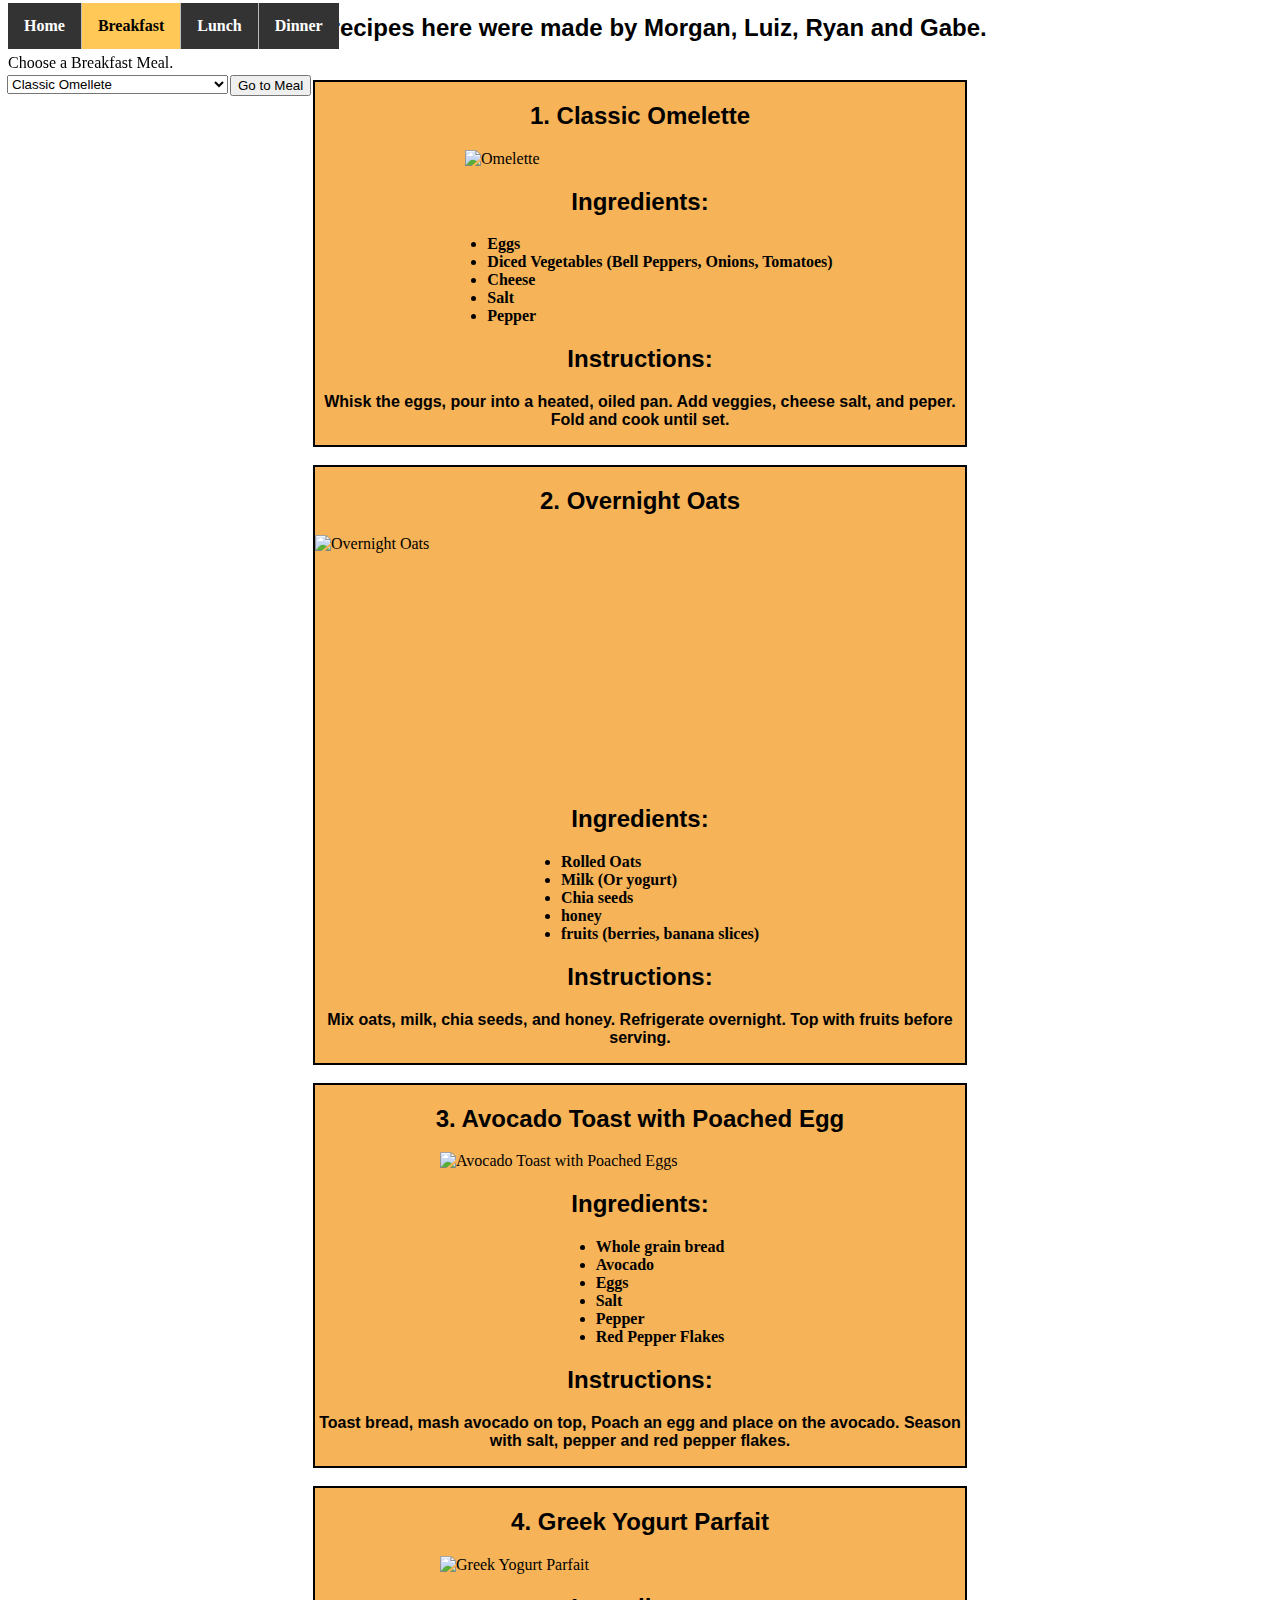
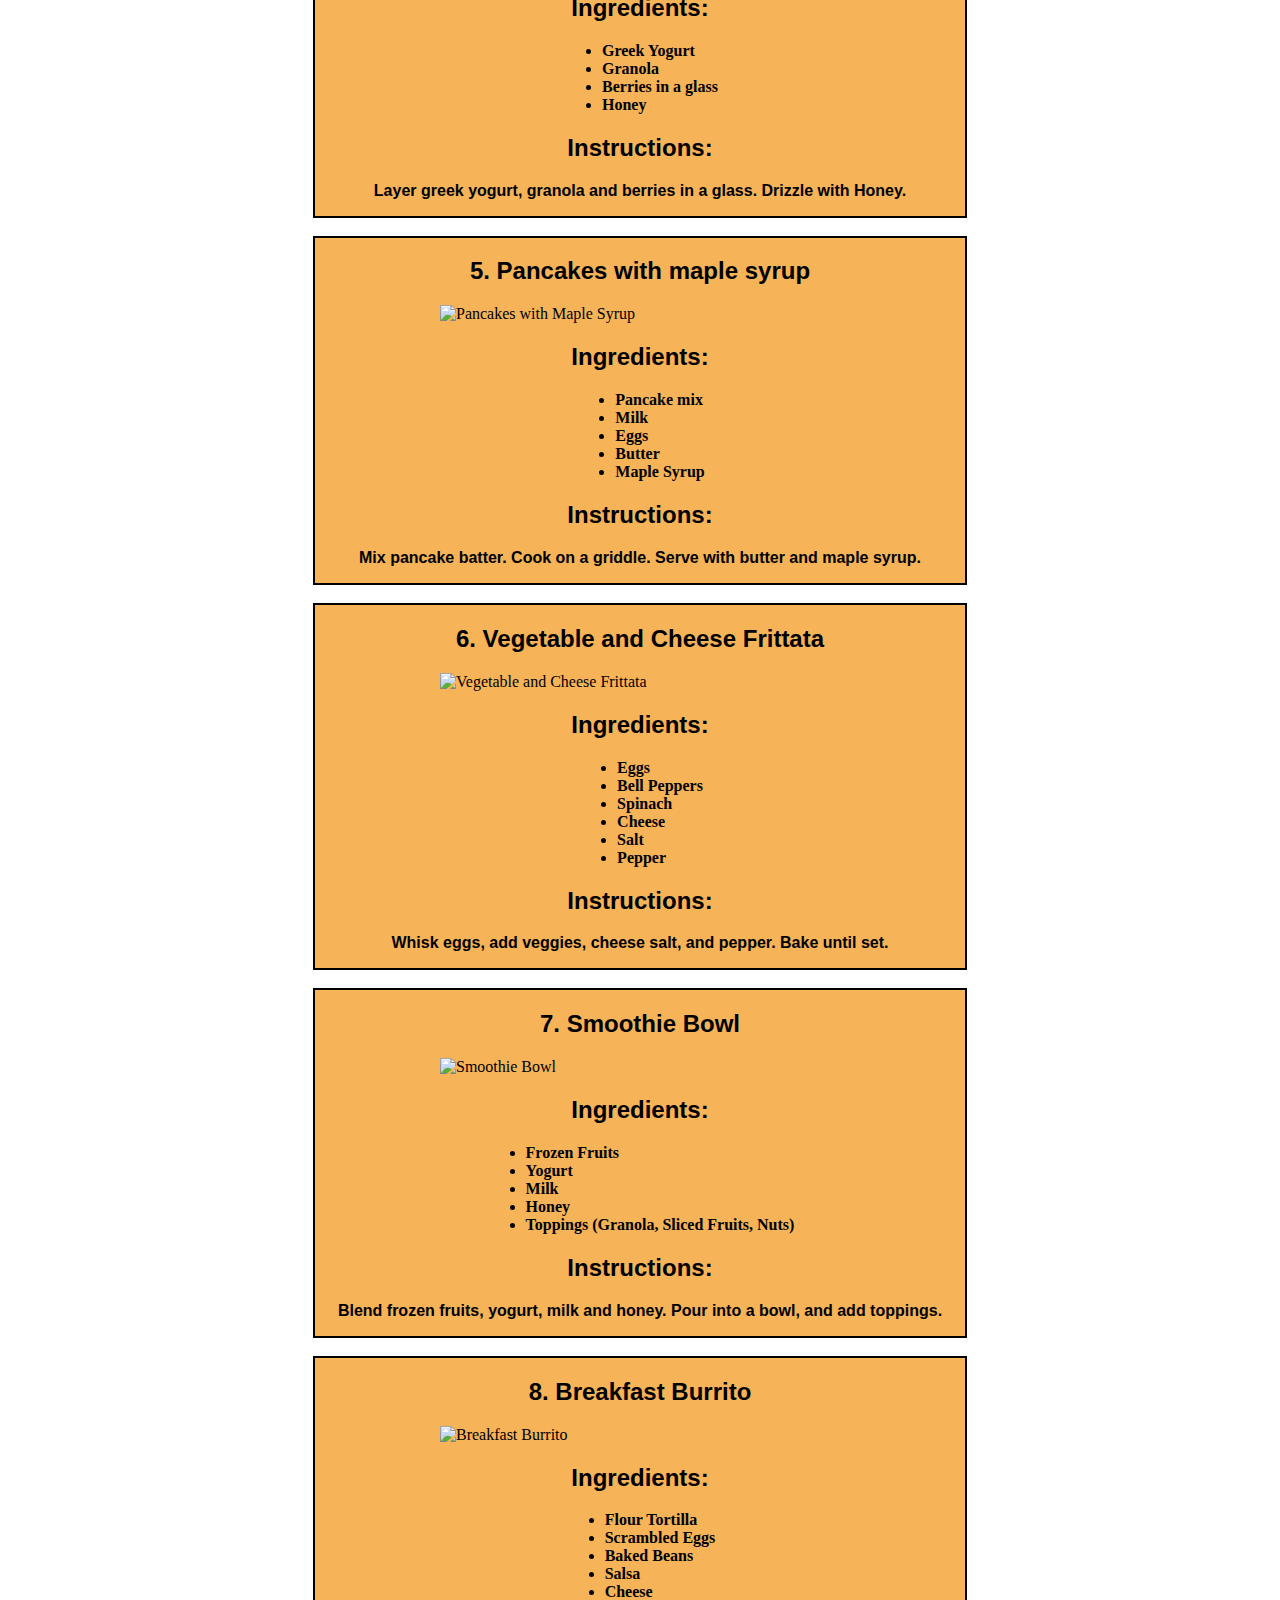
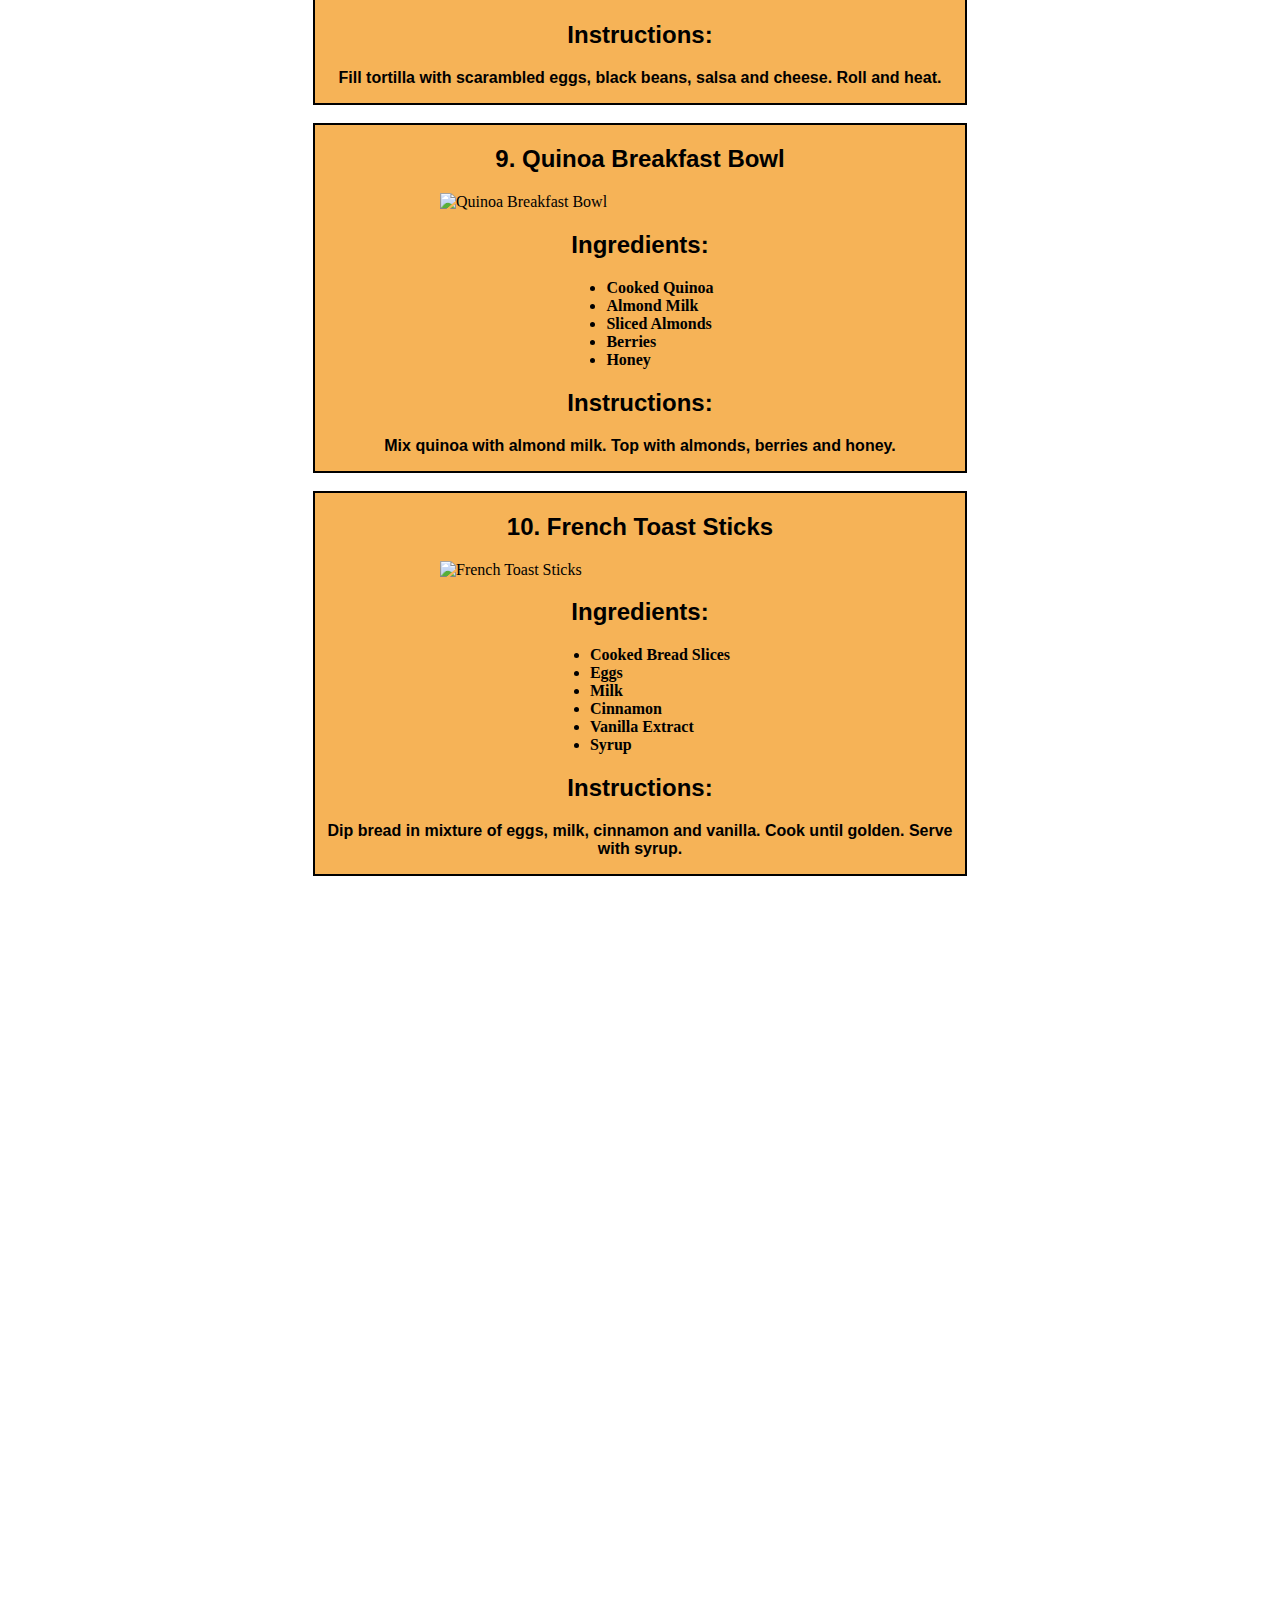
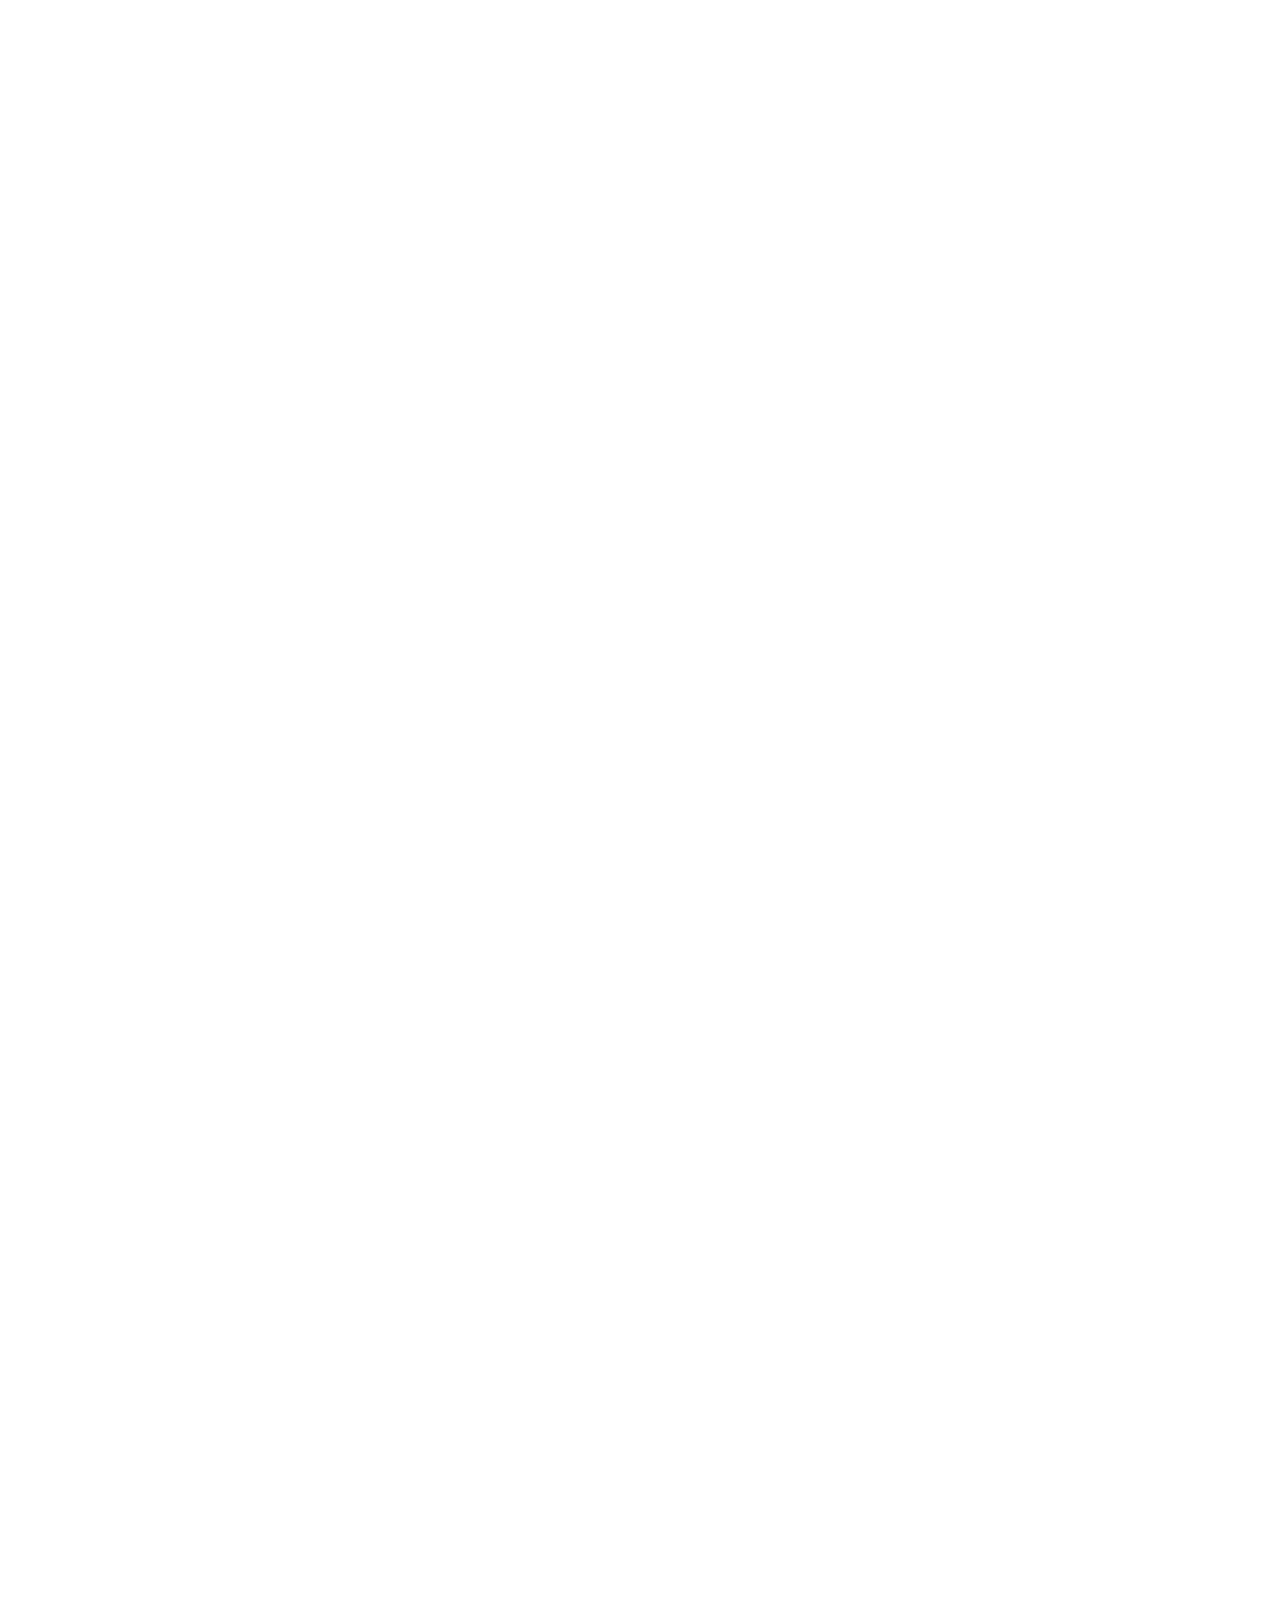
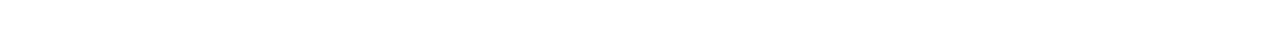
==== breakfast.html @ 7b2dca6c "now it works" ====
<!DOCTYPE HTML>
<html lang="en">
  <head>
    <link rel="icon" href="https://cdn.gencraft.com/prod/user/c871c634-47cc-4e9b-a76c-8ef4c77a6653/72bee1c6-8834-41c7-b894-6a29e623dc88/image/image0_0.jpg?Expires=1703082911&Signature=mgxxcHY~qfJZuuWV8OUhenjEKKqyZKMeItc0A5LJzJIWuqRGglHn5nprzJNOhURoAl4RjL-smuxyuZPULsdkxlANGiNbldVVz~R9uHLpwq9hZ9hLFhBHnCkjmy3rzbFk9JWGrYk8gO4BjAN4b1YD6rHeVkWOBw~RU5L-nUScjlVZ4M4sEFBQOkwkcFOPUV0aA41MwgiFk2OXElnHlCDwweZq6EWn42L-fhX~~QnWKOrTTbpsO8NQWholS2Uw9tizxGGI3CLTfP4i~7nRWJ~tGfcXVgoA9YMqxd8eUEmrc4pMXBzZ2~Gdj6hwg2nxspmCvZGShGEa~j~MF~aSDvoUpQ__&Key-Pair-Id=K3RDDB1TZ8BHT8">
    <title> Breakfast Recipes</title>
    <script src="recipe.js"> </script>
    <link href="recipe.css" rel="stylesheet">
  </head>

  <body onload="Time()">
    <div class="everythingBreakfast">
      <ul class="uList">
        <li class="option"><a href="recipe.html">Home</a></li>
        <li class="option"><a class="active" href="breakfast.html">Breakfast</a></li>
        <li class="option"><a href="lunch.html">Lunch</a></li>
        <li class="option"><a href="dinner.html">Dinner</a></li>
      </ul>
      <img class="newTite logoRelative" src="https://th.bing.com/th/id/OIG._FYkns_lUbLApz_NJAno?w=1024&h=1024&rs=1&pid=ImgDetMain" width="100" alt="Breakfast Sign">

      <h1> Breakfast Recipes</h1>
      <h2>All recipes here were made by Morgan, Luiz, Ryan and Gabe.</h2>
      
      <br>

      <div> 
        <div class="dropDownFollow">
          <label for="Recipes"> Choose a Breakfast Meal. </label>
          <select name="Breakfast Recipes" id="Recipes">
            <option value="Classic Omelette">Classic Omellete</option>
            <option value="Overnight Oats">Overnight Oats</option>
            <option value="Avocado Toast with Poached Egg">Avocado Toast with Poached Egg</option>
            <option value="Greek Yogurt Parfait">Greek Yogurt Parfait</option>
            <option value="Pancakes with Maple Syrup">Pancakes with Male Syrup</option>
            <option value="Vegetable and Cheese Frittata">Vegetable and Cheese Frittata</option>
            <option value="Smoothie Bowl">Smoothie Bowl</option>
            <option value="Breakfast Burrito">Breakfast Burrito</option>
            <option value="Quinoa Breakfast Bowl">Quinoa Breakfast Bowl</option>
            <option value="French Toast Sticks">French Toast Sticks</option>
          </select>
          <button id="mealChoice" onclick="goToMeal()"> Go to Meal </button>
        </div>

        <div  class="breakBox">
          <a id="foodOne" onclick="goToMeal()"> </a>
          <h2> 1. Classic Omelette </h2>
          <img src="https://www.deliciousmeetshealthy.com/wp-content/uploads/2021/01/Denver-Omelet-9.jpg" width="350" alt="Omelette">
          <h2> Ingredients: </h2>
          <ul>
            <li> Eggs </li>
            <li> Diced Vegetables (Bell Peppers, Onions, Tomatoes) </li>
            <li> Cheese </li>
            <li> Salt </li>
            <li> Pepper </li>
          </ul>

          <h2> Instructions: </h2>
          <p> Whisk the eggs, pour into a heated, oiled pan. Add veggies, cheese salt, and peper. Fold and cook until set. </p>
        </div>

        <br>

        <div  class="breakBox">
          <a id="foodTwo" onclick="goToMeal()"> </a>
          <h2> 2. Overnight Oats </h2>
          <img src = "https://i.ytimg.com/vi/R64BRy5fr1A/maxresdefault.jpg" height="250" alt="Overnight Oats">

          <h2> Ingredients: </h2>
          <ul>
            <li> Rolled Oats </li>
            <li> Milk (Or yogurt) </li>
            <li> Chia seeds </li>
            <li> honey </li>
            <li> fruits (berries, banana slices) </li>
          </ul>

          <h2> Instructions: </h2>
          <p> Mix oats, milk, chia seeds, and honey. Refrigerate overnight. Top with fruits before serving. </p>
        </div>

      <br>

        <div  class="breakBox">
          <a id="foodThree" onclick="goToMeal()"> </a>
          <h2> 3. Avocado Toast with Poached Egg </h2>
          <img src="https://realfood.tesco.com/media/images/Smashed-avocado-v2-LGH-568ba110-4d9e-4023-a2bd-5ffd7528e72a-0-1400x919.jpg" width="400" alt="Avocado Toast with Poached Eggs">

          <h2> Ingredients: </h2>
          <ul>
            <li> Whole grain bread </li>
            <li> Avocado </li>
            <li> Eggs </li>
            <li> Salt </li>
            <li> Pepper </li>
            <li> Red Pepper Flakes </li>
          </ul>

          <h2> Instructions: </h2>
          <p> Toast bread, mash avocado on top, Poach an egg and place on the avocado. Season with salt, pepper and red pepper flakes.</p>
        </div>

      <br>

        <div  class="breakBox">
          <a id="foodFour" onclick="goToMeal()"> </a>
          <h2> 4. Greek Yogurt Parfait </h2>
          <img src="https://getinspiredeveryday.com/wp-content/uploads/2022/04/Fruit-and-Yogurt-Parfaits-Get-Inspired-Everyday-12.jpg" width="400"  alt="Greek Yogurt Parfait">

          <h2> Ingredients: </h2>
          <ul>
            <li> Greek Yogurt </li>
            <li> Granola </li>
            <li> Berries in a glass </li>
            <li> Honey </li>
          </ul>

          <h2> Instructions: </h2>
          <p> Layer greek yogurt, granola and berries in a glass. Drizzle with Honey. </p>
        </div>

      <br>

        <div  class="breakBox">
          <a id="foodFive" onclick="goToMeal()"> </a>
          <h2> 5. Pancakes with maple syrup </h2>
          <img src="https://hips.hearstapps.com/delish/assets/16/17/1461616265-pancakes.jpg" width="400"  alt="Pancakes with Maple Syrup">

          <h2> Ingredients: </h2>
          <ul>
            <li> Pancake mix </li>
            <li> Milk </li>
            <li> Eggs </li>
            <li> Butter </li>
            <li> Maple Syrup </li>
          </ul>

        <h2> Instructions: </h2>
        <p> Mix pancake batter. Cook on a griddle. Serve with butter and maple syrup. </p>
      </div>

      <br>

        <div  class="breakBox">
          <a id="foodSix" onclick="goToMeal()"> </a>
          <h2> 6. Vegetable and Cheese Frittata  </h2> 
          <img src="https://img.taste.com.au/2Ej8NXuI/taste/2019/10/healthy-spring-vegetable-and-goats-cheese-frittata-154470-2.jpg" width="400"  alt="Vegetable and Cheese Frittata">

          <h2> Ingredients: </h2>
            <ul>
              <li> Eggs </li>
              <li> Bell Peppers </li>
              <li> Spinach </li>
              <li> Cheese </li>
              <li> Salt </li>
              <li> Pepper </li>
            </ul>

            <h2> Instructions: </h2>
            <p> Whisk eggs, add veggies, cheese salt, and pepper. Bake until set. </p>
          </div>

          <br>

        <div  class="breakBox">
          <a id="foodSeven" onclick="goToMeal()"> </a>
          <h2> 7. Smoothie Bowl  </h2> 
          <img src="https://3f4c2184e060ce99111b-f8c0985c8cb63a71df5cb7fd729edcab.ssl.cf2.rackcdn.com/media/18826/tropicalsmoothiebowl.jpg" width="400"  alt="Smoothie Bowl">

          <h2> Ingredients: </h2>
          <ul>
            <li> Frozen Fruits </li>
            <li> Yogurt </li>
            <li> Milk </li>
            <li> Honey </li>
            <li> Toppings (Granola, Sliced Fruits, Nuts)</li>
          </ul>

          <h2> Instructions: </h2>
          <p> Blend frozen fruits, yogurt, milk and honey. Pour into a bowl, and add toppings. </p>
        </div>

        <br>

        <div  class="breakBox">
          <a id="foodEight" onclick="goToMeal()"> </a>
          <h2> 8. Breakfast Burrito  </h2> 
          <img src="https://www.foodnetwork.com/content/dam/images/food/fullset/2011/4/22/0/CCHAP-110F_Breakfast-Burrito_s4x3.jpg" width="400"  alt="Breakfast Burrito">

          <h2> Ingredients: </h2>
          <ul>
            <li> Flour Tortilla </li>
            <li> Scrambled Eggs </li>
            <li> Baked Beans </li>
            <li> Salsa </li>
            <li> Cheese </li>
          </ul>

          <h2> Instructions: </h2>
          <p> Fill tortilla with scarambled eggs, black beans, salsa and cheese. Roll and heat. </p>
        </div>

        <br>

        <div  class="breakBox">
          <a id="foodNine" onclick="goToMeal()"> </a>
          <h2> 9. Quinoa Breakfast Bowl  </h2> 
          <img src="https://images.getrecipekit.com/20220610051919-IMG_1613-copy.jpg?width=650&quality=90&" width="400"  alt="Quinoa Breakfast Bowl">

          <h2> Ingredients: </h2>
            <ul>
              <li> Cooked Quinoa </li>
              <li> Almond Milk </li>
              <li> Sliced Almonds </li>
              <li> Berries </li>
              <li> Honey </li>
            </ul>

            <h2> Instructions: </h2>
            <p> Mix quinoa with almond milk. Top with almonds, berries and honey. </p>
          </div>

        <br>

      <div  class="breakBox">
        <a id="foodTen" onclick="goToMeal()"> </a>
        <h2> 10. French Toast Sticks  </h2> 
        <img src="https://preppykitchen.com/wp-content/uploads/2021/05/French-Toast-Sticks-Recipe-500x375.jpg" width="400"  alt="French Toast Sticks"> 

        <h2> Ingredients: </h2>
          <ul>
            <li> Cooked Bread Slices </li>
            <li> Eggs </li>
            <li> Milk </li>
            <li> Cinnamon </li>
            <li> Vanilla Extract </li>
            <li> Syrup  </li>
          </ul>

          <h2> Instructions: </h2>
          <p> Dip bread in mixture of eggs, milk, cinnamon and vanilla. Cook until golden. Serve with syrup. </p>
        </div>

      </div>
       
      <br>
      <button id="myBtn" onclick="topFunction()"> 👆 </button>
    </div>
  </body>
</html>
---- recipe.css ----
h1, h2, h3, p{
  text-align: center;
  font-family: Arial, Helvetica, sans-serif;
}

img {
margin:auto;
display: block;
}
.dropDownFollow
{
  position: fixed;
  top: 54px;
  left: 8px;
}

.newTite{
  position: fixed;
  margin-left: 1600px;
  z-index: 100000;
}
.logoRelative
{
  position: relative;
  top: 110px;
}
.bronco
{
  position: relative;
  top: 200px;
}
.everything 
{
  height: 990px;
  position: relative;
  top: -150px;
}
.everythingLunch
{
  height: 6630px;
  position: relative;
  top: -110px;
}
.everythingBreakfast
{
  height: 6430px;
  position: relative;
  top: -110px;
}
.everythingDinner
{
  height: 6060px;
  position: relative;
  top: -110px;
}
.uList {
  list-style-type: none;
  margin: 0;
  padding: 0;
  overflow: hidden;
  background-color: #333;
  position: fixed;
  top: 3px;
  z-index: 100000;
}

.option {
  float: left;
  border-right:1px solid #bbb;
}

li:last-child {
  border-right: none;
}

ul, ol {
  display: table;
  margin: 0 auto;
}

li {
  font-weight: bold;
}

li a {
  display: block;
  color: white;
  text-align: center;
  padding: 14px 16px;
  text-decoration: none;
}

li a:hover:not(.active) {
  background-color: #111113;
}

.active {
  background-color: #FFC857;
  color: black;
}

.breakBox {
  width:650px;
  display: block;
  margin: auto;
  background-color: #F6B357;
  border: 2px solid black;
}
.breakBox2 {
  width:550px;
  display: block;
  margin: auto;
  background-color: #F6B357;
  border: 2px solid black;
}
.breakfast 
{
  position: relative;
  left: -560px;
}
.lunchpos 
{
  position: relative;
  top: -752px;
}
.dinner 
{
  position: relative;
  top: -1503px;
  left: 560px;
}
.divheight
{
  height: 748px;
}
@media screen and (max-width: 800px) 
{
  .topnav a, li, ul{
    float: none;
    width: 100%;
    
  }
  .everything 
  {
    margin-top: 345px;
  }
  img, .h111 {
    display: none;
  }
  a
  {
    margin-left: -23px;
  }
  .breakfast, .lunchpos, .dinner 
  {
    position: relative;
    left: 0px;
    right: 0px;
    top: 0px;
    bottom: 0px;
  }
  .everythingBreakfast, .everythingLunch, .everythingDinner
  {
    margin-top: 300px;
  }
  .dropDownFollow, #Recipes, #mealChoice
  {
    margin-top: 140px;
  }
}

p {
  font-weight: bold;
}

#myBtn {
  display: none; /* Hidden by default */
  position: fixed; /* Fixed/sticky position */
  bottom: 20px; /* Place the button at the bottom of the page */
  right: 30px; /* Place the button 30px from the right */
  z-index: 99; /* Make sure it does not overlap */
  border: 2px  solid black; /* Remove borders */
  outline: none; /* Remove outline */
  background-color: red; /* Set a background color */
  color: white; /* Text color */
  cursor: pointer; /* Add a mouse pointer on hover */
  padding: 15px; /* Some padding */
  border-radius: 10px; /* Rounded corners */
  font-size: 18px; /* Increase font size */
  transition: ease-out 200ms;
}

#myBtn:hover {
  background-color: #C80001; /* Add a dark red background on hover */
  transform: translateY(-20%);
}
#mealChoice
{
  position: fixed;
  top: 75px;
  left: 230px;
}
#Recipes
{
  position: fixed;
  top: 75px;
  left: 7px;
}
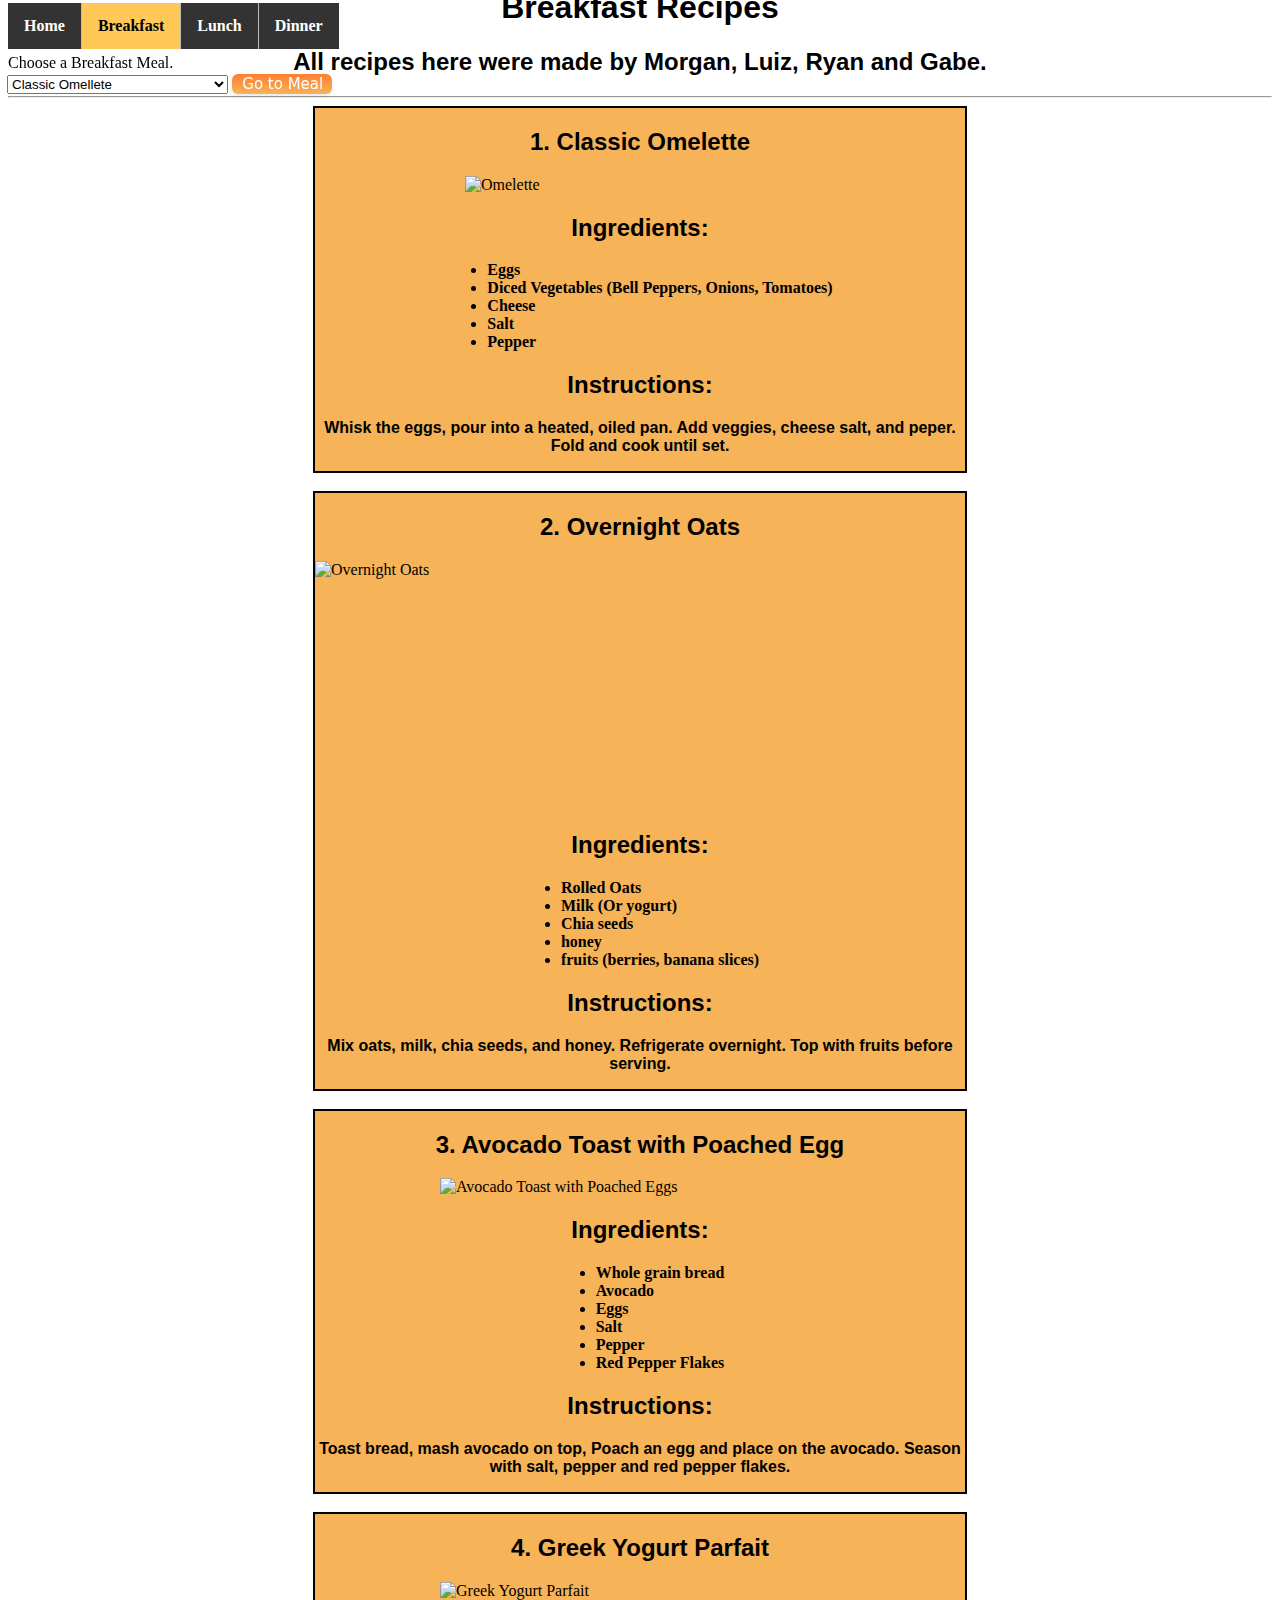
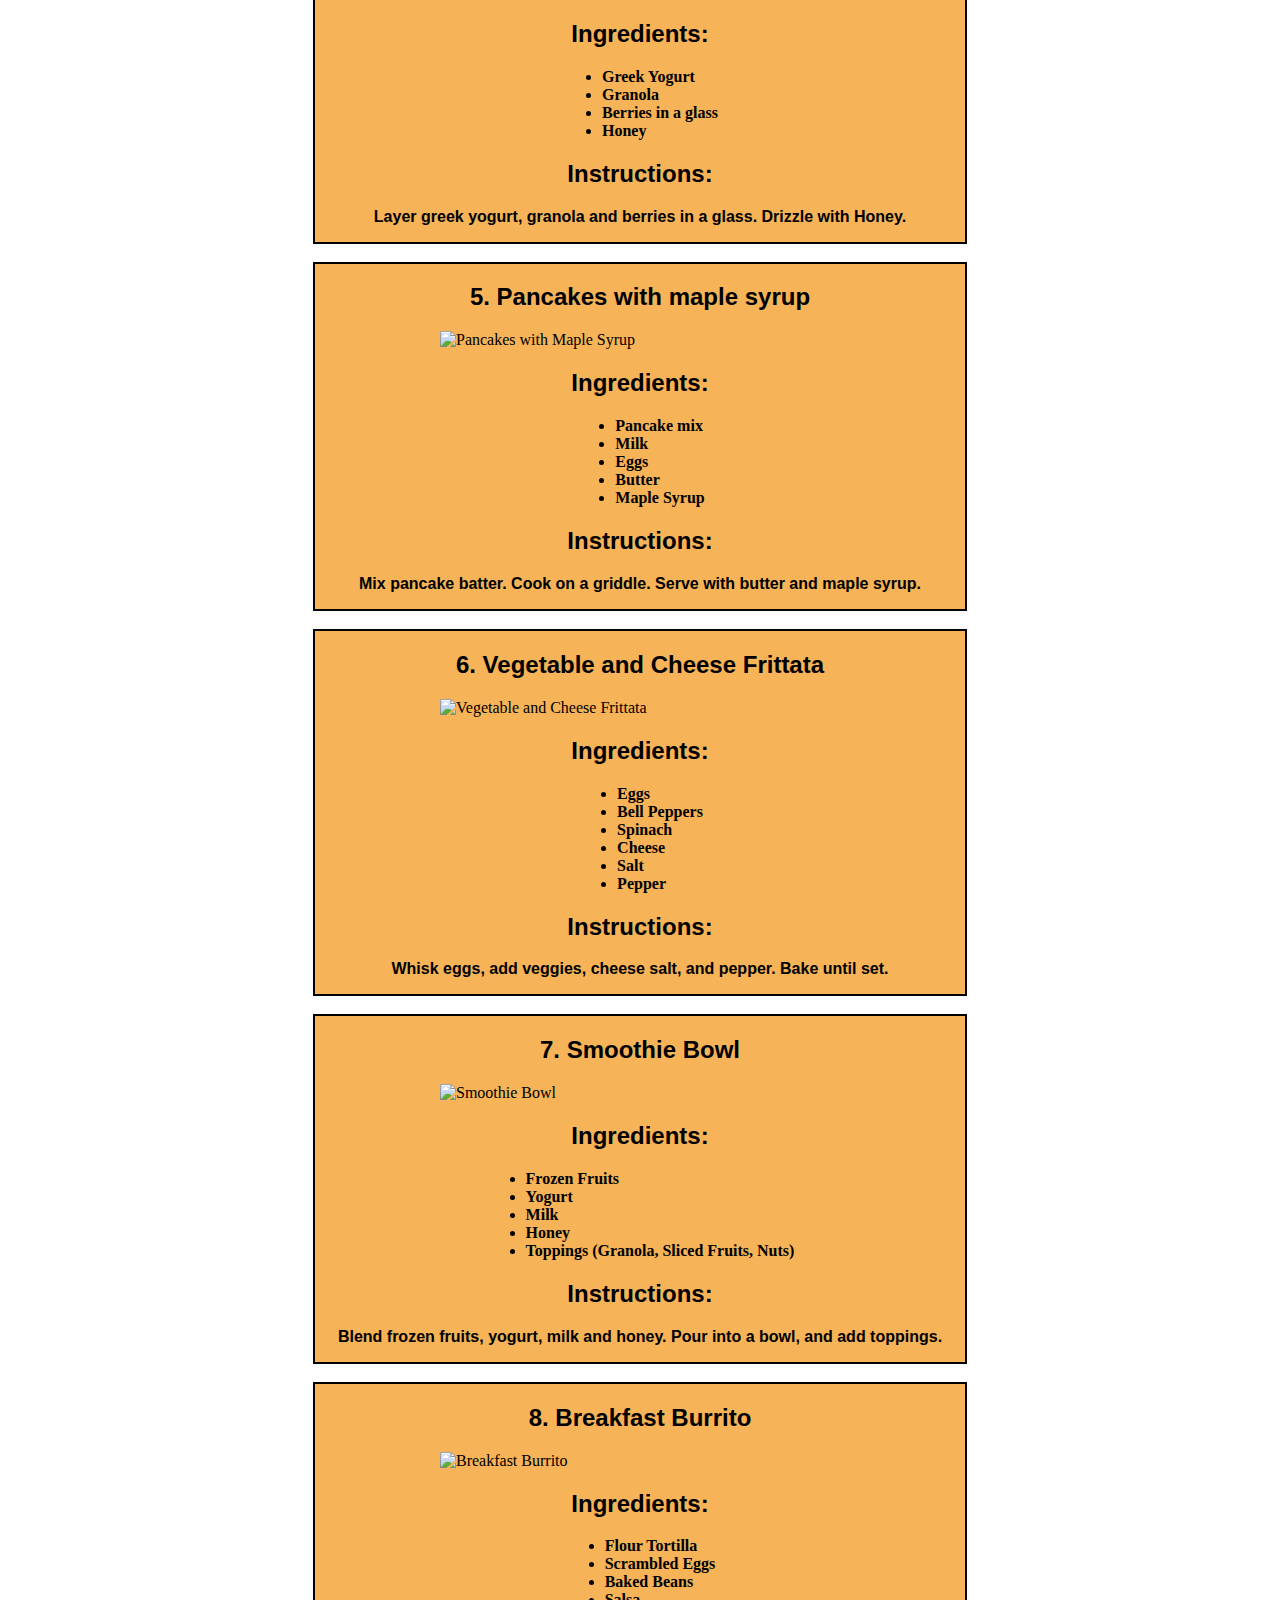
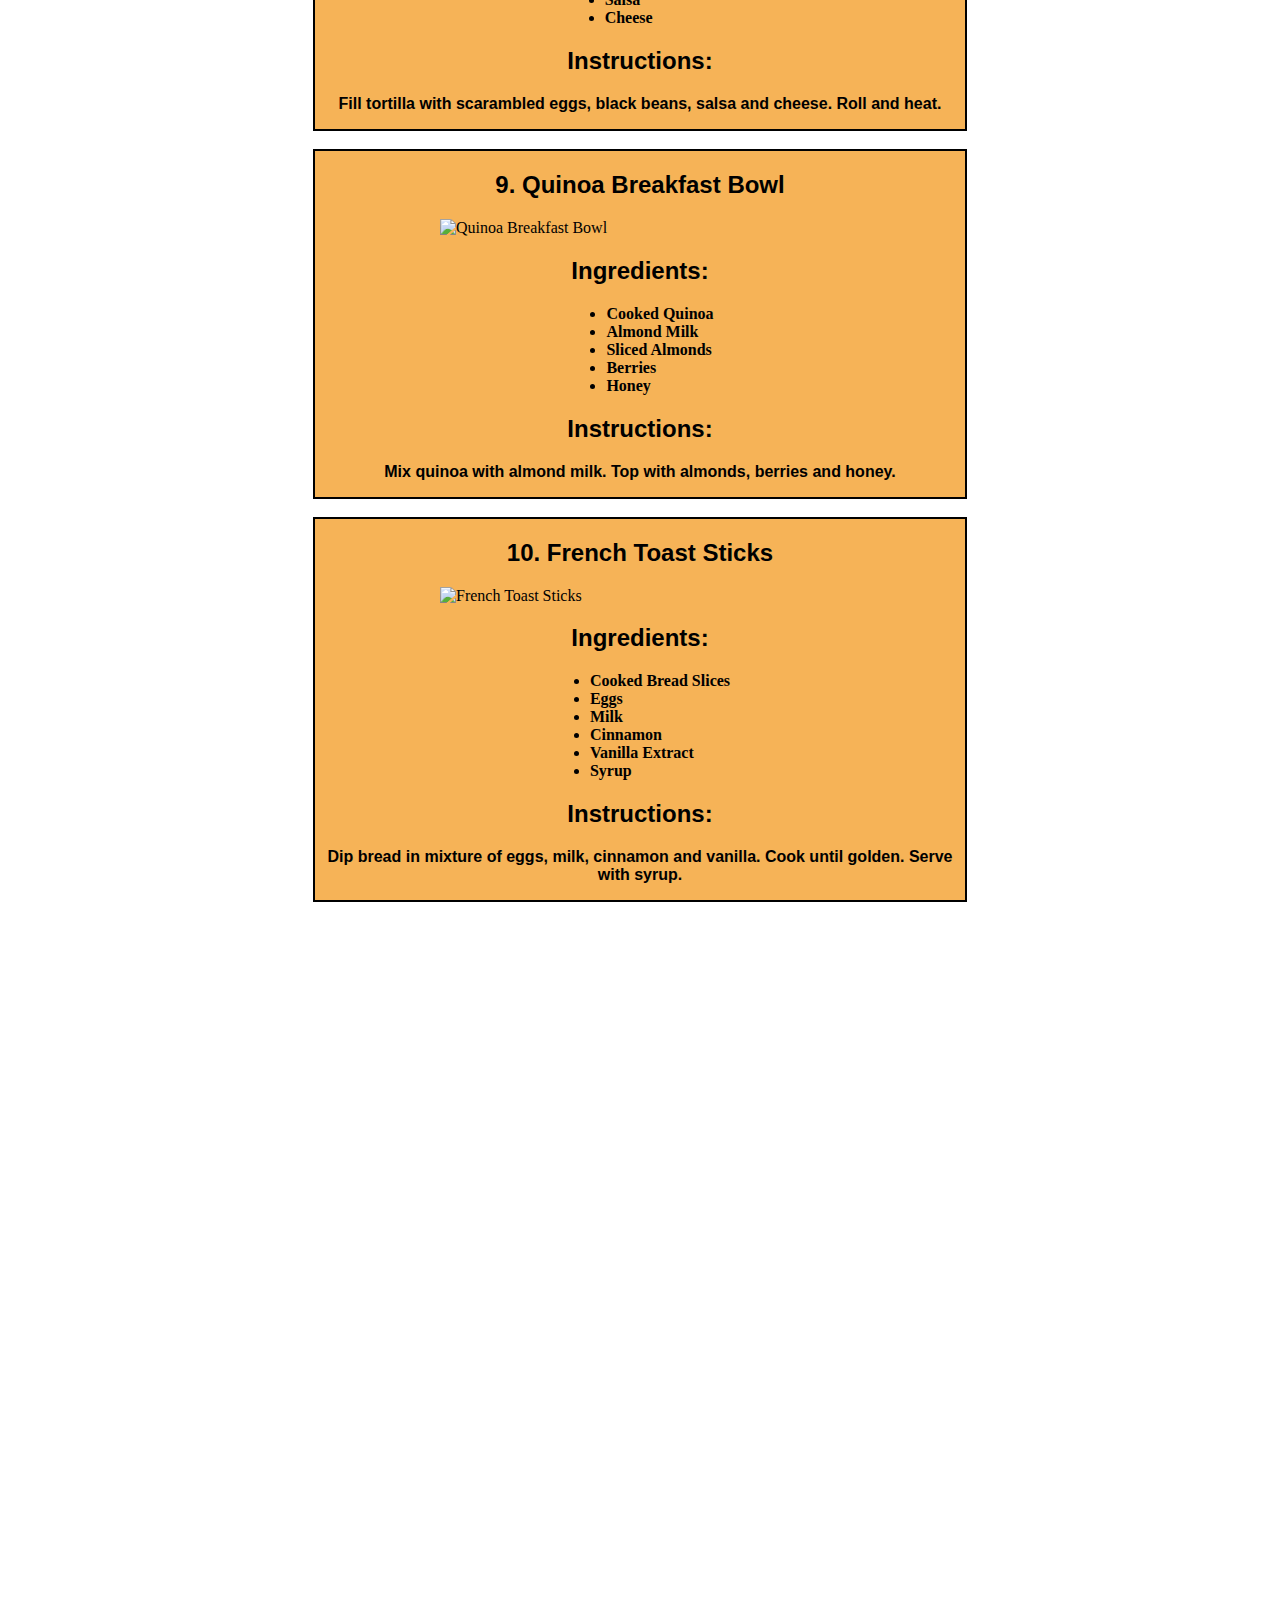
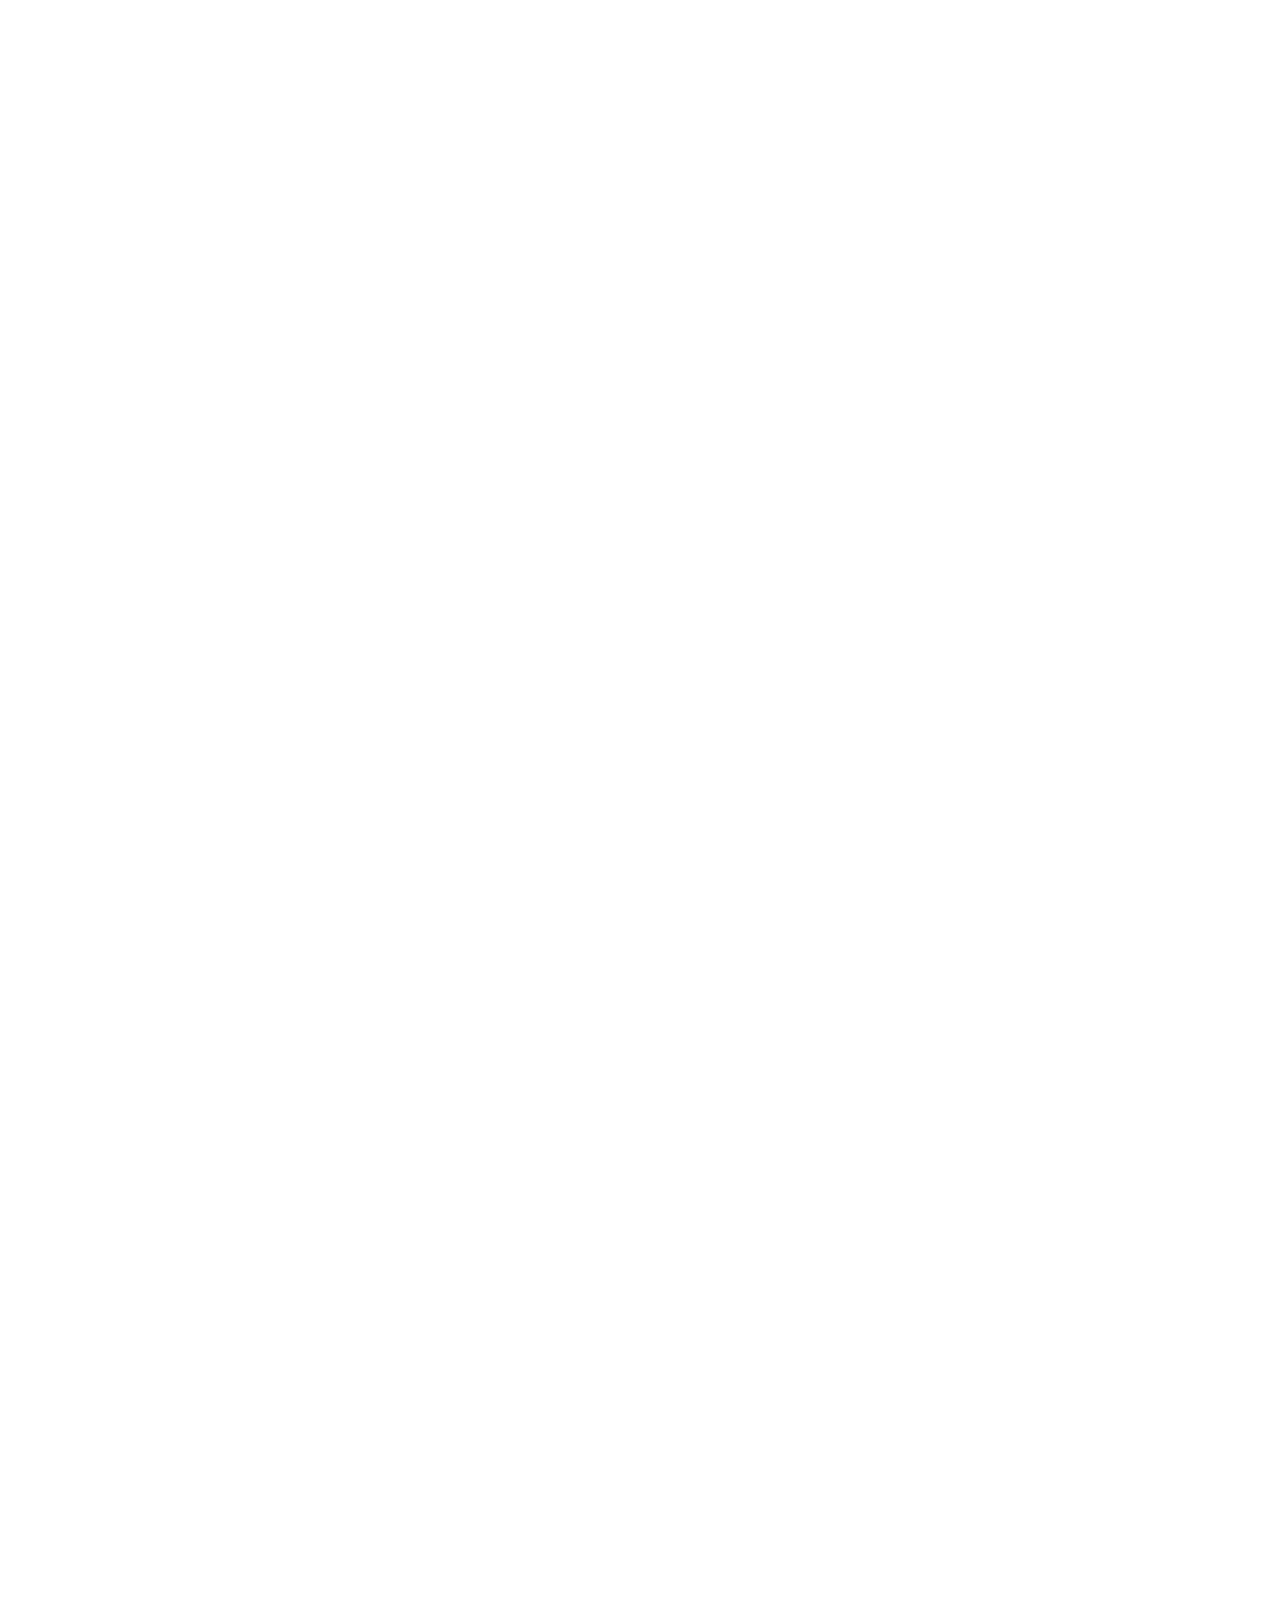
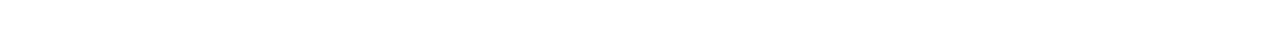
==== commit e9852579: "fixed everything" ====
--- a/breakfast.html
+++ b/breakfast.html
@@ -1,13 +1,12 @@
 <!DOCTYPE HTML>
 <html lang="en">
   <head>
-    <link rel="icon" href="https://cdn.gencraft.com/prod/user/c871c634-47cc-4e9b-a76c-8ef4c77a6653/72bee1c6-8834-41c7-b894-6a29e623dc88/image/image0_0.jpg?Expires=1703082911&Signature=mgxxcHY~qfJZuuWV8OUhenjEKKqyZKMeItc0A5LJzJIWuqRGglHn5nprzJNOhURoAl4RjL-smuxyuZPULsdkxlANGiNbldVVz~R9uHLpwq9hZ9hLFhBHnCkjmy3rzbFk9JWGrYk8gO4BjAN4b1YD6rHeVkWOBw~RU5L-nUScjlVZ4M4sEFBQOkwkcFOPUV0aA41MwgiFk2OXElnHlCDwweZq6EWn42L-fhX~~QnWKOrTTbpsO8NQWholS2Uw9tizxGGI3CLTfP4i~7nRWJ~tGfcXVgoA9YMqxd8eUEmrc4pMXBzZ2~Gdj6hwg2nxspmCvZGShGEa~j~MF~aSDvoUpQ__&Key-Pair-Id=K3RDDB1TZ8BHT8">
     <title> Breakfast Recipes</title>
     <script src="recipe.js"> </script>
     <link href="recipe.css" rel="stylesheet">
   </head>
 
-  <body onload="Time()">
+  <body>
     <div class="everythingBreakfast">
       <ul class="uList">
         <li class="option"><a href="recipe.html">Home</a></li>
@@ -17,10 +16,12 @@
       </ul>
       <img class="newTite logoRelative" src="https://th.bing.com/th/id/OIG._FYkns_lUbLApz_NJAno?w=1024&h=1024&rs=1&pid=ImgDetMain" width="100" alt="Breakfast Sign">
 
+      <p id="date"></p>  
+
       <h1> Breakfast Recipes</h1>
       <h2>All recipes here were made by Morgan, Luiz, Ryan and Gabe.</h2>
       
-      <br>
+      <hr>
 
       <div> 
         <div class="dropDownFollow">
--- a/recipe.css
+++ b/recipe.css
@@ -81,7 +81,13 @@
 li {
   font-weight: bold;
 }
-
+#mealChoice {
+ 
+}
+
+.button-42:hover {
+  box-shadow: rgba(253, 76, 0, 0.5) 0 3px 8px;
+}
 li a {
   display: block;
   color: white;
@@ -194,15 +200,105 @@
   background-color: #C80001; /* Add a dark red background on hover */
   transform: translateY(-20%);
 }
+#mealChoice2
+{
+  top: 20px;
+  left: 96px;
+  background-color: initial;
+  background-image: linear-gradient(-180deg, #FF7E31, #F6B357);
+  border-radius: 6px;
+  box-shadow: rgba(0, 0, 0, 0.1) 0 2px 4px;
+  color: #FFFFFF;
+  cursor: pointer;
+  display: inline-block;
+  font-size: 15px;
+  font-family: Inter,-apple-system,system-ui,Roboto,"Helvetica Neue",Arial,sans-serif;
+  height: 20px;
+  line-height: 20px;
+  outline: 0;
+  overflow: hidden;
+  padding: 0 10px;
+  pointer-events: auto;
+  position: relative;
+  text-align: center;
+  touch-action: manipulation;
+  user-select: none;
+  -webkit-user-select: none;
+  vertical-align: top;
+  white-space: nowrap;
+  width: 100px;
+  z-index: 9;
+  border: 0;
+  transition: box-shadow .2s;
+}
+#mealChoice3
+{
+  top: 20px;
+  left: 100px;
+  background-color: initial;
+  background-image: linear-gradient(-180deg, #FF7E31, #F6B357);
+  border-radius: 6px;
+  box-shadow: rgba(0, 0, 0, 0.1) 0 2px 4px;
+  color: #FFFFFF;
+  cursor: pointer;
+  display: inline-block;
+  font-size: 15px;
+  font-family: Inter,-apple-system,system-ui,Roboto,"Helvetica Neue",Arial,sans-serif;
+  height: 20px;
+  line-height: 20px;
+  outline: 0;
+  overflow: hidden;
+  padding: 0 10px;
+  pointer-events: auto;
+  position: relative;
+  text-align: center;
+  touch-action: manipulation;
+  user-select: none;
+  -webkit-user-select: none;
+  vertical-align: top;
+  white-space: nowrap;
+  width: 100px;
+  z-index: 9;
+  border: 0;
+  transition: box-shadow .2s;
+}
 #mealChoice
 {
   position: fixed;
-  top: 75px;
-  left: 230px;
+  top: 20px;
+  left: 55px;
+  background-color: initial;
+  background-image: linear-gradient(-180deg, #FF7E31, #F6B357);
+  border-radius: 6px;
+  box-shadow: rgba(0, 0, 0, 0.1) 0 2px 4px;
+  color: #FFFFFF;
+  cursor: pointer;
+  display: inline-block;
+  font-size: 15px;
+  font-family: Inter,-apple-system,system-ui,Roboto,"Helvetica Neue",Arial,sans-serif;
+  height: 20px;
+  line-height: 20px;
+  outline: 0;
+  overflow: hidden;
+  padding: 0 10px;
+  pointer-events: auto;
+  position: relative;
+  text-align: center;
+  touch-action: manipulation;
+  user-select: none;
+  -webkit-user-select: none;
+  vertical-align: top;
+  white-space: nowrap;
+  width: 100px;
+  z-index: 9;
+  border: 0;
+  transition: box-shadow .2s;
 }
 #Recipes
 {
   position: fixed;
   top: 75px;
   left: 7px;
-}+}
+
+/* CSS */
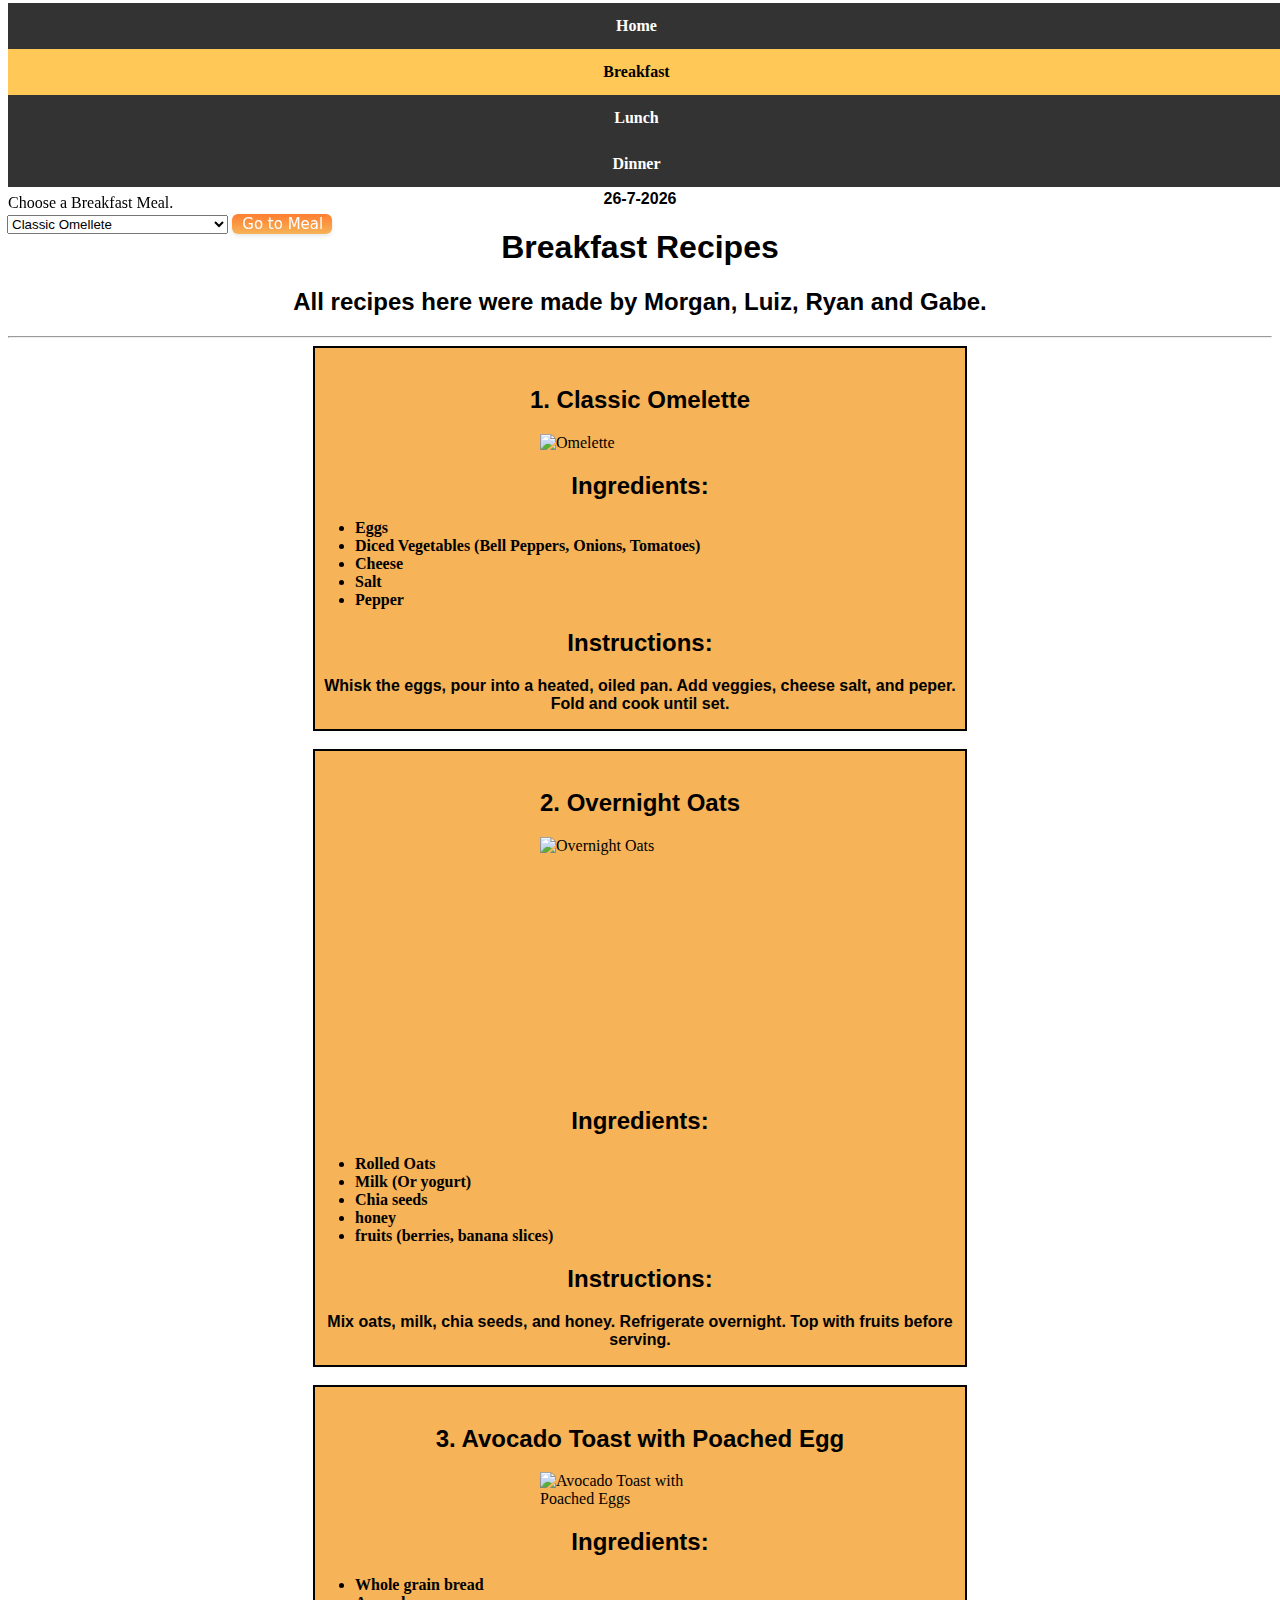
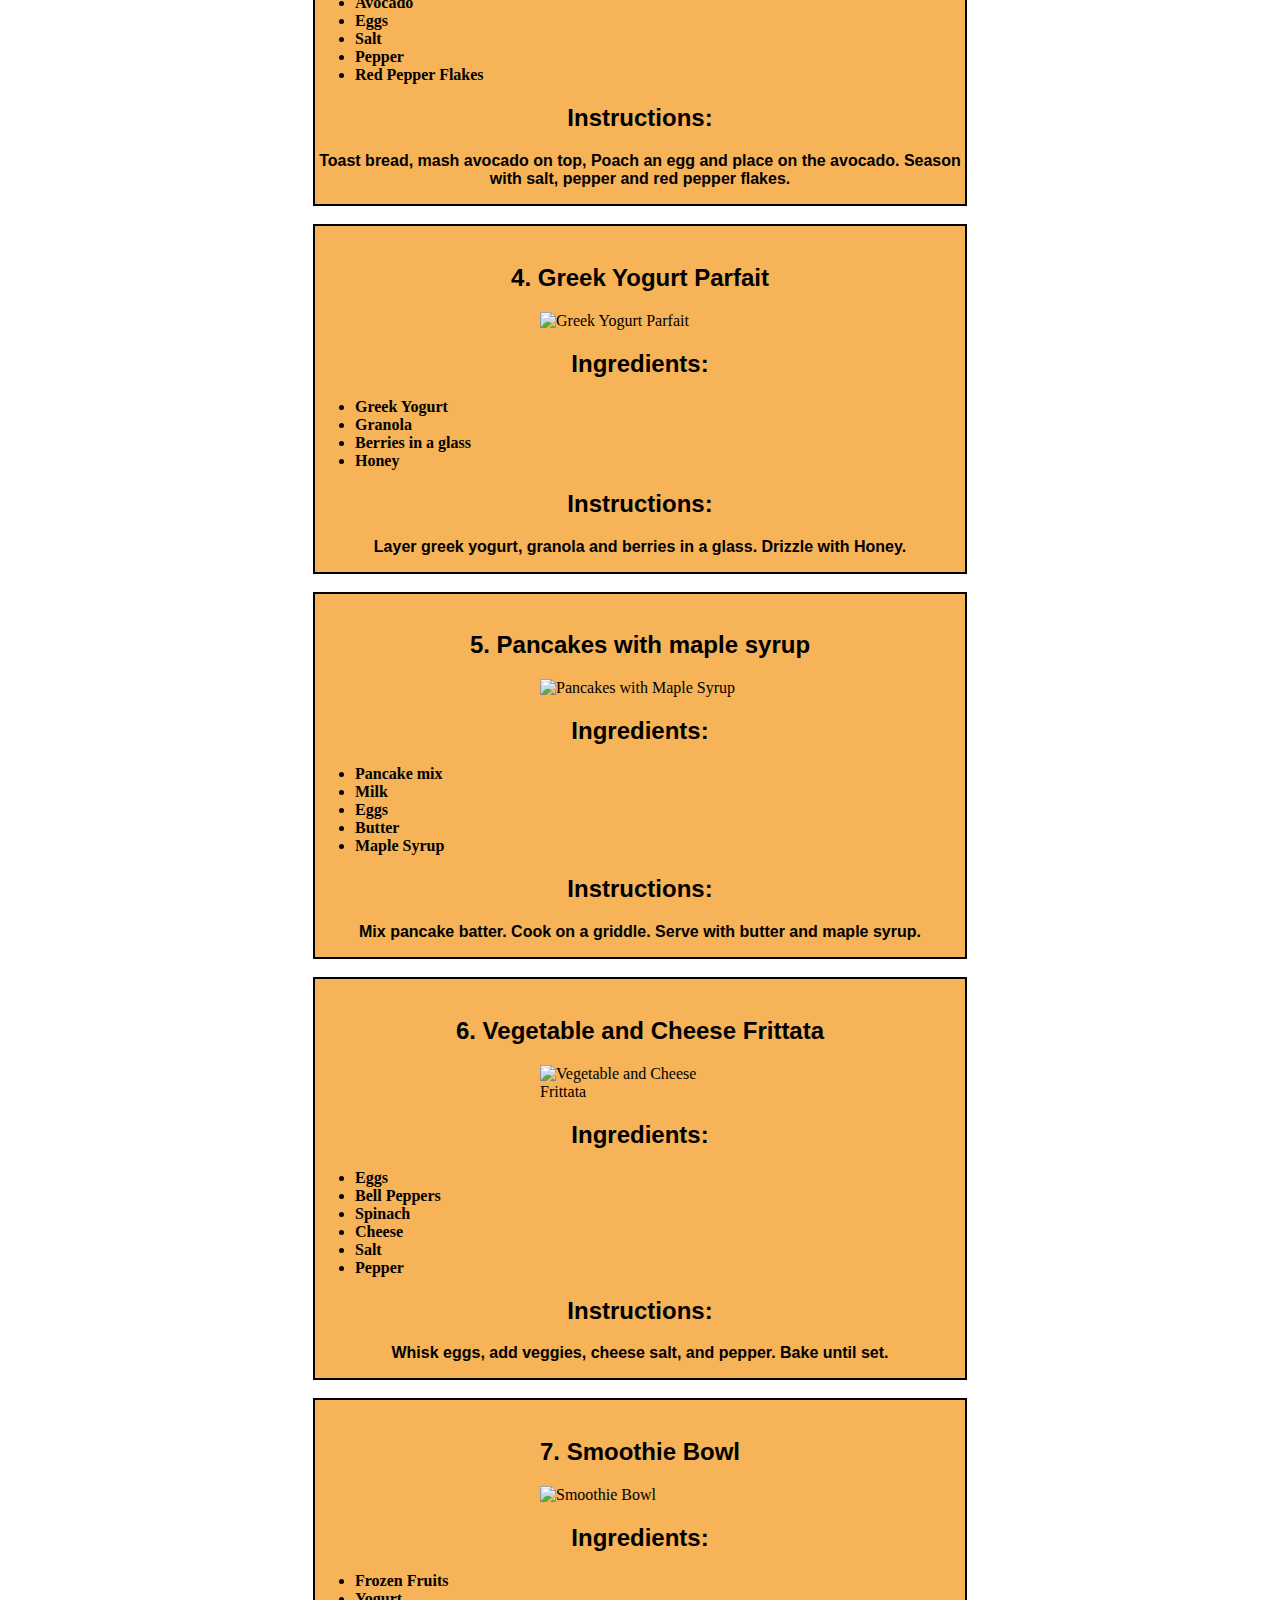
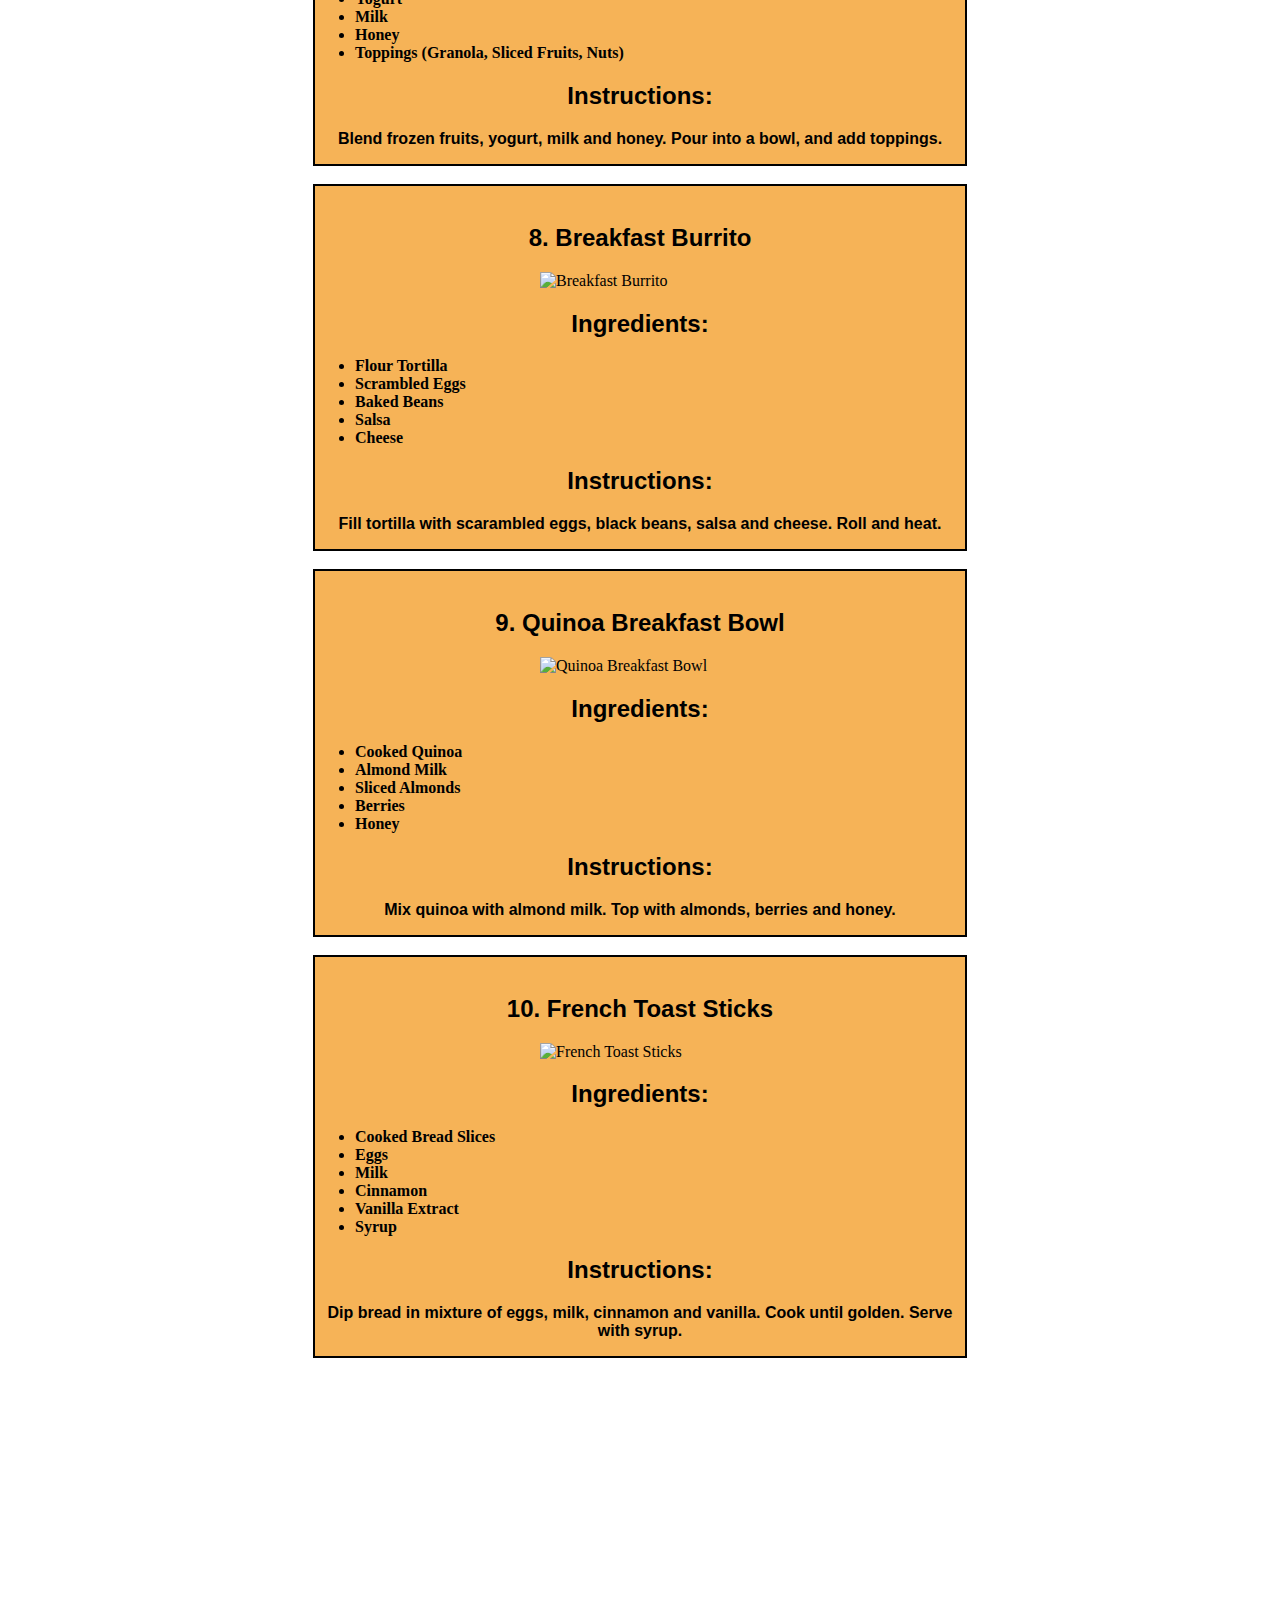
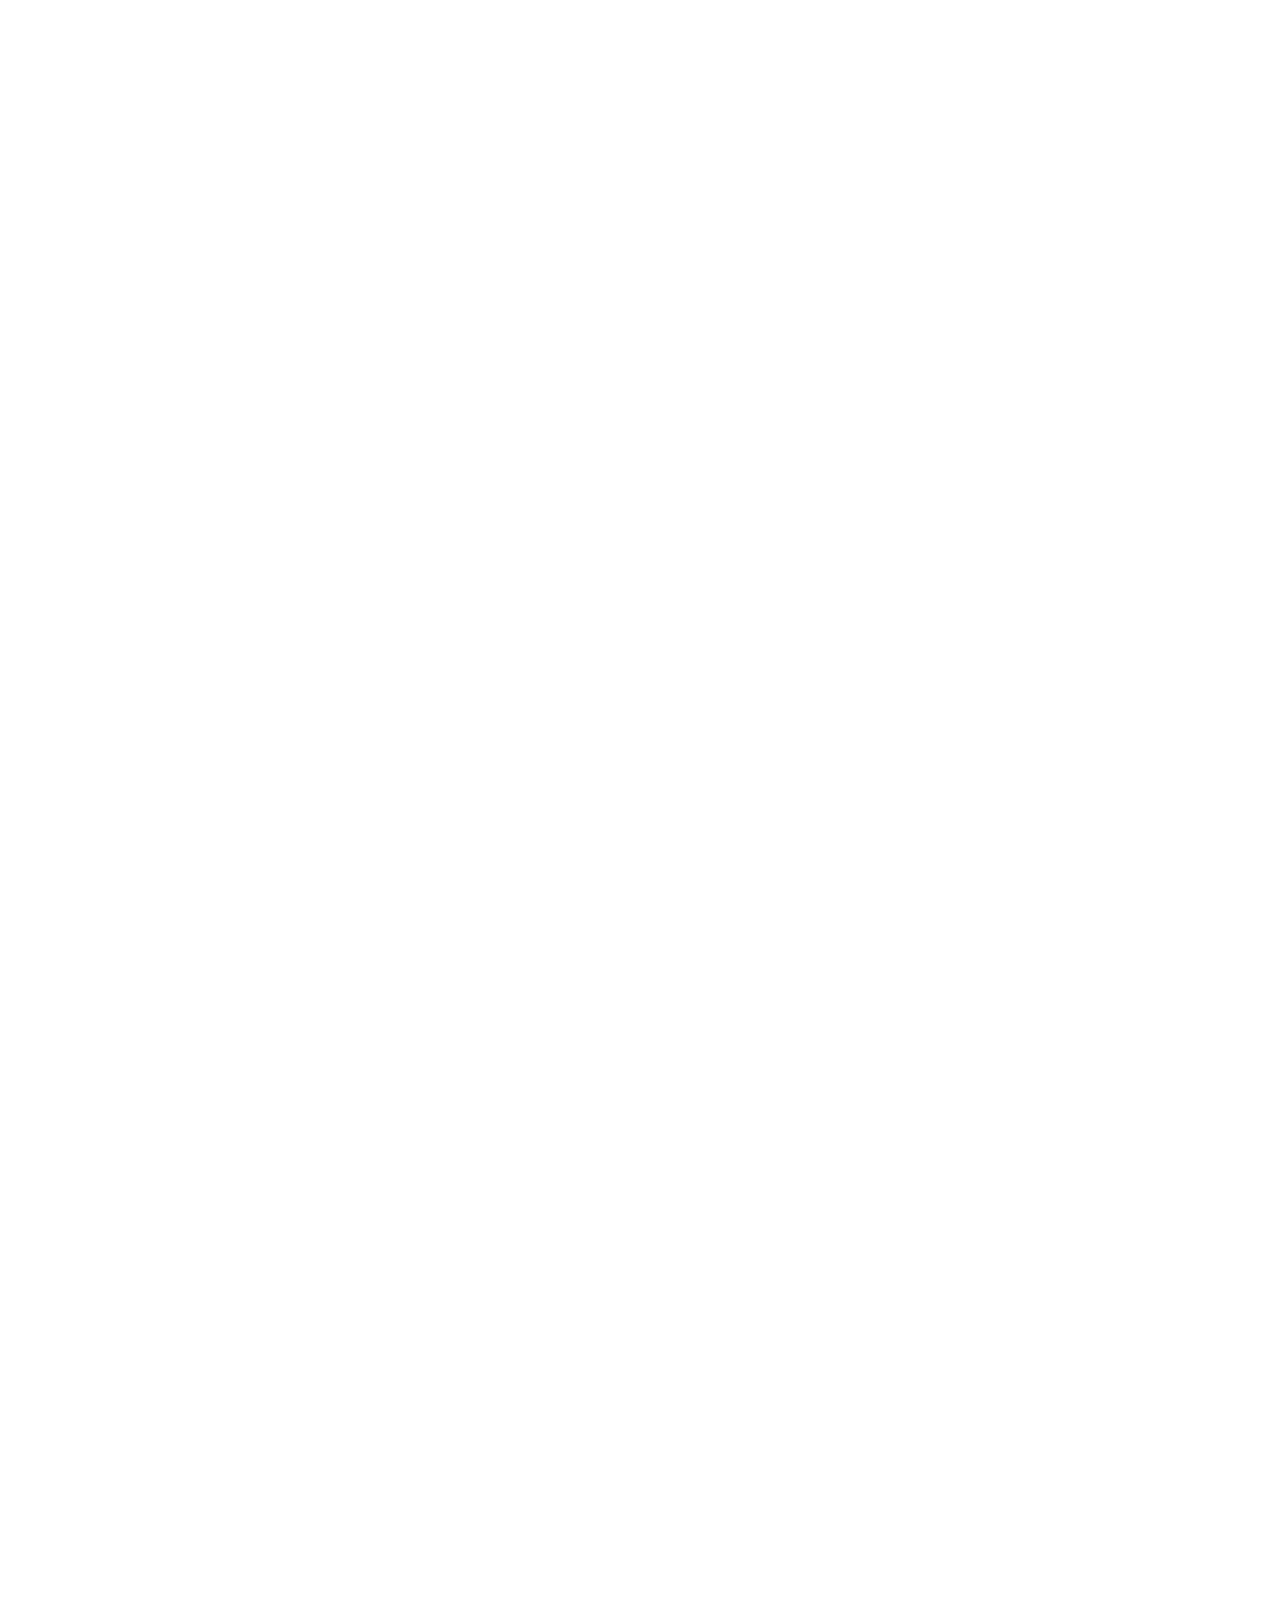
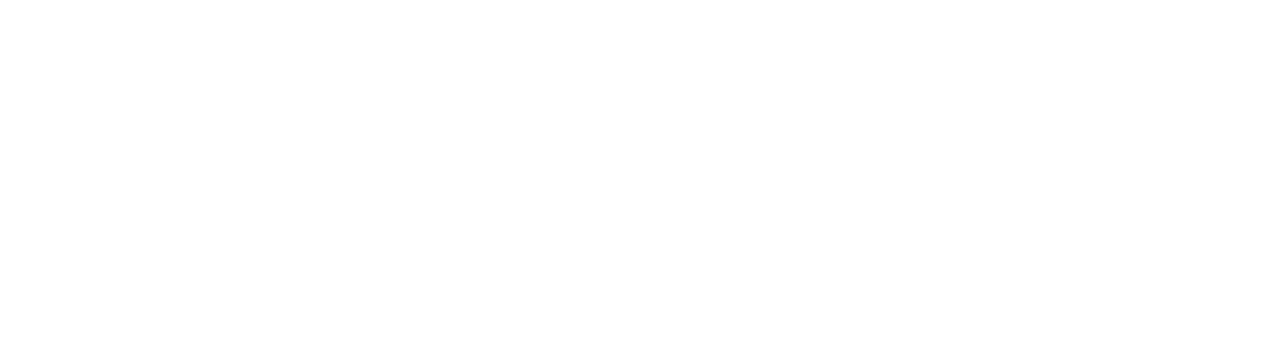
==== commit 42c27c16: "added meta name" ====
--- a/breakfast.html
+++ b/breakfast.html
@@ -1,9 +1,10 @@
 <!DOCTYPE HTML>
 <html lang="en">
   <head>
+    <meta name="viewport" content="width=device-width, initial-scale=1, minimum-scale=1" />
     <title> Breakfast Recipes</title>
-    <script src="recipe.js"> </script>
-    <link href="recipe.css" rel="stylesheet">
+    <script src="JavaScript/recipe.js"> </script>
+    <link href="css/recipe.css" rel="stylesheet">
   </head>
 
   <body>
@@ -243,7 +244,7 @@
       </div>
        
       <br>
-      <button id="myBtn" onclick="topFunction()"> 👆 </button>
+      <button id="myBtn" onclick="topFunction()"> Top </button>
     </div>
   </body>
 </html>
--- a/css/recipe.css
+++ b/css/recipe.css
@@ -0,0 +1,359 @@
+h1, h2, h3, p{
+  text-align: center;
+  font-family: Arial, Helvetica, sans-serif;
+}
+
+body{
+  background-attachment: fixed;
+  background-size: cover;
+}
+
+img {
+margin:auto;
+display: block;
+}
+.dropDownFollow
+{
+  position: fixed;
+  top: 54px;
+  left: 8px;
+}
+
+.newTite{
+  position: fixed;
+  margin-left: 1650px;
+  z-index: 100000;
+}
+.logoRelative
+{
+  position: relative;
+  top: 110px;
+}
+.bronco
+{
+  position: relative;
+  top: 200px;
+}
+.everything 
+{
+  height: 990px;
+  position: relative;
+  top: -150px;
+}
+.everythingLunch
+{
+  height: 6630px;
+  position: relative;
+  top: -110px;
+}
+.everythingBreakfast
+{
+  height: 6430px;
+  position: relative;
+  top: -110px;
+}
+.everythingDinner
+{
+  height: 6060px;
+  position: relative;
+  top: -110px;
+}
+.uList {
+  list-style-type: none;
+  margin: 0;
+  padding: 0;
+  overflow: hidden;
+  background-color: #333;
+  position: fixed;
+  top: 3px;
+  z-index: 100000;
+}
+
+.option {
+  float: left;
+  border-right:1px solid #bbb;
+}
+
+li:last-child {
+  border-right: none;
+}
+
+ul, ol {
+  display: table;
+  margin: 0 auto;
+}
+
+li {
+  font-weight: bold;
+}
+
+.button-42:hover {
+  box-shadow: rgba(253, 76, 0, 0.5) 0 3px 8px;
+}
+li a {
+  display: block;
+  color: white;
+  text-align: center;
+  padding: 14px 16px;
+  text-decoration: none;
+}
+
+li a:hover:not(.active) {
+  background-color: #111113;
+}
+
+.active {
+  background-color: #FFC857;
+  color: black;
+}
+
+.breakBox {
+  width:650px;
+  display: block;
+  margin: auto;
+  background-color: #F6B357;
+  border: 2px solid black;
+}
+.breakBox2 {
+  width:550px;
+  display: block;
+  margin: auto;
+  background-color: #F6B357;
+  border: 2px solid black;
+}
+#breakfast 
+{
+  position: relative;
+  left: -560px;
+}
+#lunchpos 
+{
+  position: relative;
+  top: -752px;
+}
+#dinner 
+{
+  position: relative;
+  top: -1503px;
+  left: 560px;
+}
+.divheight
+{
+  height: 748px;
+}
+
+p {
+  font-weight: bold;
+}
+
+#myBtn {
+  display: none; /* Hidden by default */
+  position: fixed; /* Fixed/sticky position */
+  bottom: 20px; /* Place the button at the bottom of the page */
+  right: 30px; /* Place the button 30px from the right */
+  z-index: 99; /* Make sure it does not overlap */
+  border: 2px  solid black; /* Remove borders */
+  outline: none; /* Remove outline */
+  background-color: red; /* Set a background color */
+  color: white; /* Text color */
+  cursor: pointer; /* Add a mouse pointer on hover */
+  padding: 15px; /* Some padding */
+  border-radius: 10px; /* Rounded corners */
+  font-size: 18px; /* Increase font size */
+  transition: ease-out 200ms;
+}
+
+#myBtn:hover {
+  background-color: #C80001; /* Add a dark red background on hover */
+  transform: translateY(-20%);
+}
+#mealChoice2
+{
+  top: 20px;
+  left: 96px;
+  background-color: initial;
+  background-image: linear-gradient(-180deg, #FF7E31, #F6B357);
+  border-radius: 6px;
+  box-shadow: rgba(0, 0, 0, 0.1) 0 2px 4px;
+  color: #FFFFFF;
+  cursor: pointer;
+  display: inline-block;
+  font-size: 15px;
+  font-family: Inter,-apple-system,system-ui,Roboto,"Helvetica Neue",Arial,sans-serif;
+  height: 20px;
+  line-height: 20px;
+  outline: 0;
+  overflow: hidden;
+  padding: 0 10px;
+  pointer-events: auto;
+  position: relative;
+  text-align: center;
+  touch-action: manipulation;
+  user-select: none;
+  -webkit-user-select: none;
+  vertical-align: top;
+  white-space: nowrap;
+  width: 100px;
+  z-index: 9;
+  border: 0;
+  transition: box-shadow .2s;
+}
+#mealChoice3
+{
+  top: 20px;
+  left: 100px;
+  background-color: initial;
+  background-image: linear-gradient(-180deg, #FF7E31, #F6B357);
+  border-radius: 6px;
+  box-shadow: rgba(0, 0, 0, 0.1) 0 2px 4px;
+  color: #FFFFFF;
+  cursor: pointer;
+  display: inline-block;
+  font-size: 15px;
+  font-family: Inter,-apple-system,system-ui,Roboto,"Helvetica Neue",Arial,sans-serif;
+  height: 20px;
+  line-height: 20px;
+  outline: 0;
+  overflow: hidden;
+  padding: 0 10px;
+  pointer-events: auto;
+  position: relative;
+  text-align: center;
+  touch-action: manipulation;
+  user-select: none;
+  -webkit-user-select: none;
+  vertical-align: top;
+  white-space: nowrap;
+  width: 100px;
+  z-index: 9;
+  border: 0;
+  transition: box-shadow .2s;
+}
+#mealChoice
+{
+  position: fixed;
+  top: 20px;
+  left: 55px;
+  background-color: initial;
+  background-image: linear-gradient(-180deg, #FF7E31, #F6B357);
+  border-radius: 6px;
+  box-shadow: rgba(0, 0, 0, 0.1) 0 2px 4px;
+  color: #FFFFFF;
+  cursor: pointer;
+  display: inline-block;
+  font-size: 15px;
+  font-family: Inter,-apple-system,system-ui,Roboto,"Helvetica Neue",Arial,sans-serif;
+  height: 20px;
+  line-height: 20px;
+  outline: 0;
+  overflow: hidden;
+  padding: 0 10px;
+  pointer-events: auto;
+  position: relative;
+  text-align: center;
+  touch-action: manipulation;
+  user-select: none;
+  -webkit-user-select: none;
+  vertical-align: top;
+  white-space: nowrap;
+  width: 100px;
+  z-index: 9;
+  border: 0;
+  transition: box-shadow .2s;
+}
+#Recipes
+{
+  position: fixed;
+  top: 75px;
+  left: 7px;
+}@media screen and (max-width: 1775px){
+  .logoRelative{
+    display: none;
+  }
+  .bronco 
+    {
+      position: relative;
+      top: 150px;
+      left: -130px;
+    }
+  #breakfast, #lunchpos, #dinner 
+  {
+    position: relative;
+    left: 0px;
+    right: 0px;
+    top: 0px;
+    bottom: 0px;
+  }
+  .topnav a, li, ul{
+    float: none;
+    width: 100%;
+    
+  }
+  .everything 
+  {
+    top: 0px;
+  }
+  img{
+    width: 200px;
+  }
+  .h111{
+    display: none;
+  }
+  a
+  {
+    margin-left: -23px;
+  }
+
+  .everythingBreakfast, .everythingLunch, .everythingDinner
+  {
+    margin-top: 300px;
+  }
+  .dropDownFollow, #Recipes
+  {
+    margin-top: 140px;
+  }
+}
+#mealChoice, #mealChoice2, #mealChoice3{
+  top: 20px;
+}
+@media screen and (max-width: 1736px)
+{
+  .bronco 
+    {
+      position: relative;
+      top: 150px;
+      left: -300px;
+    }
+}
+@media screen and (max-width: 1576px)
+{
+  .bronco 
+    {
+      position: relative;
+      top: 150px;
+      left: -400px;
+    }
+}
+@media screen and (max-width: 1526px)
+{
+  .bronco 
+    {
+      display: none;
+    }
+}
+@media screen and (max-width: 1526px)
+{
+  .everything
+    {
+      top: 200px;
+    }
+
+}
+@media screen and (max-width: 1526px)
+{
+  .everything
+    {
+      top: 200px;
+    }
+
+}
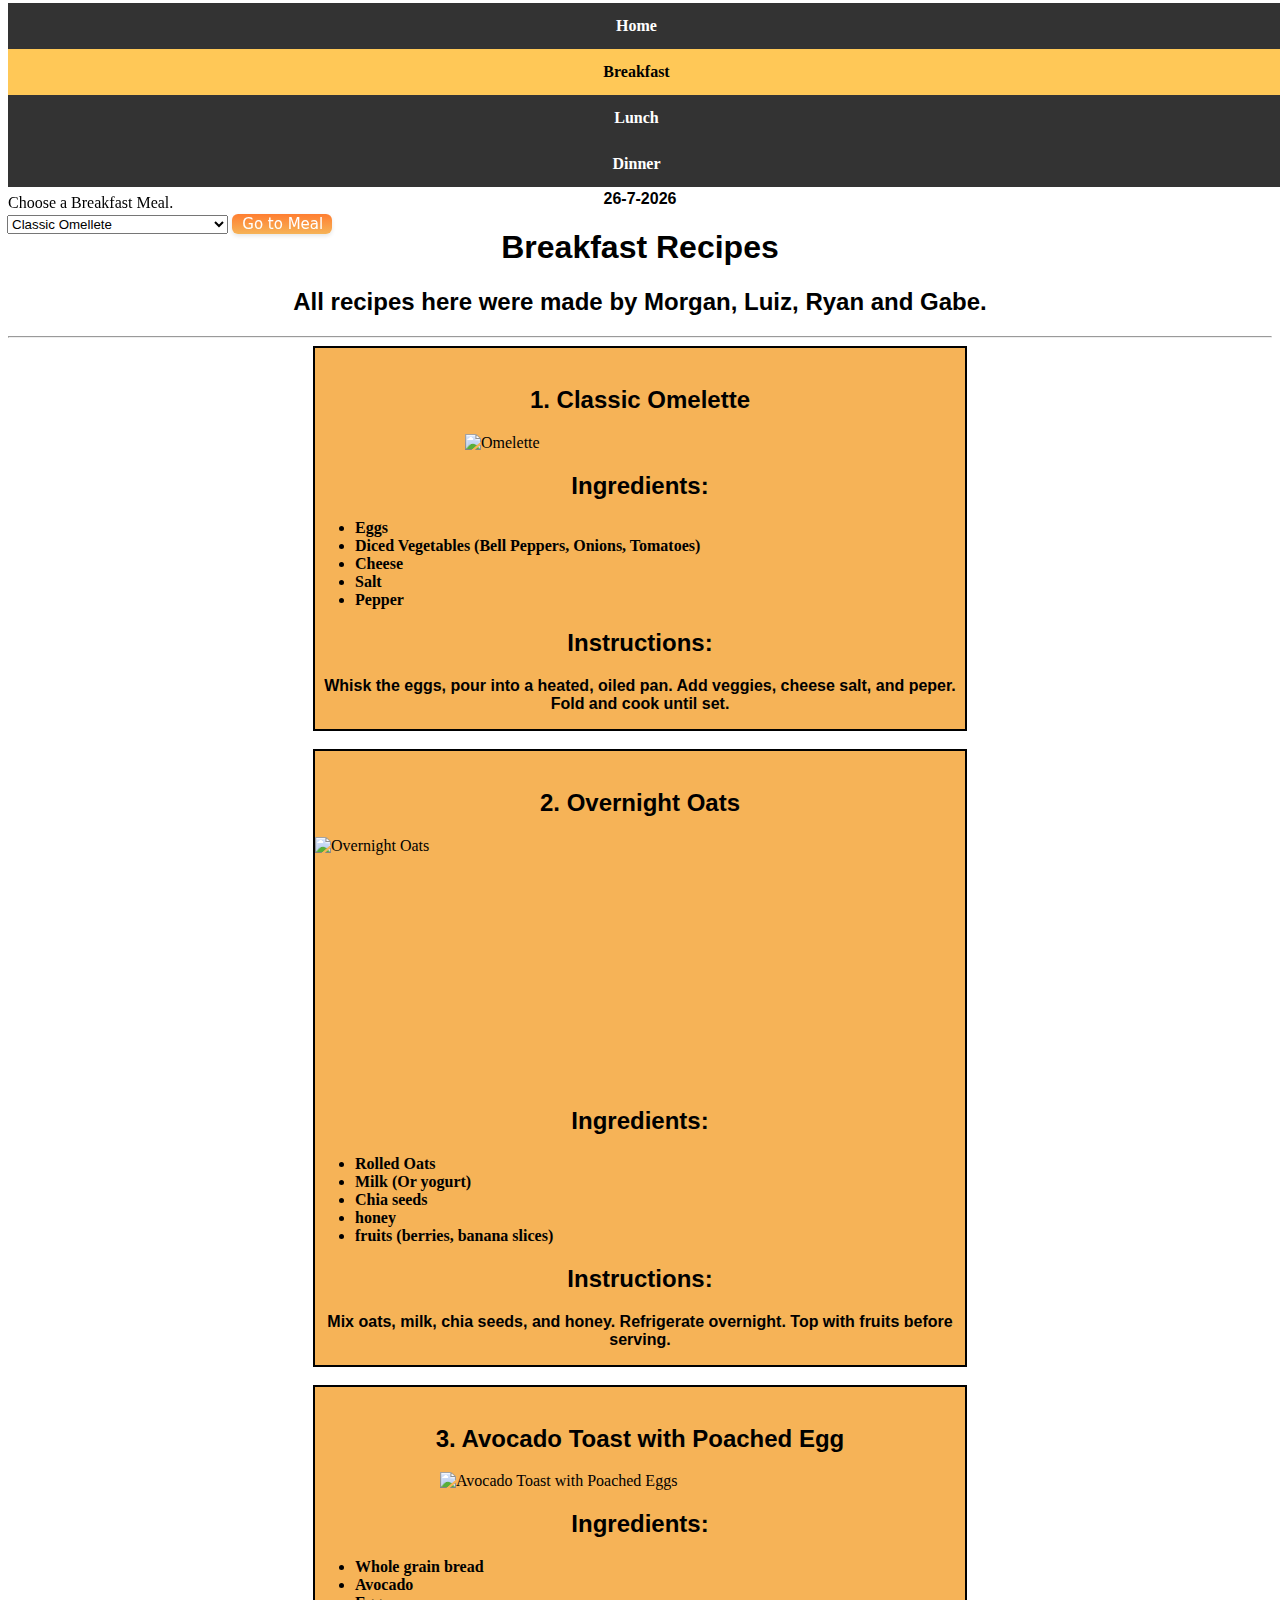
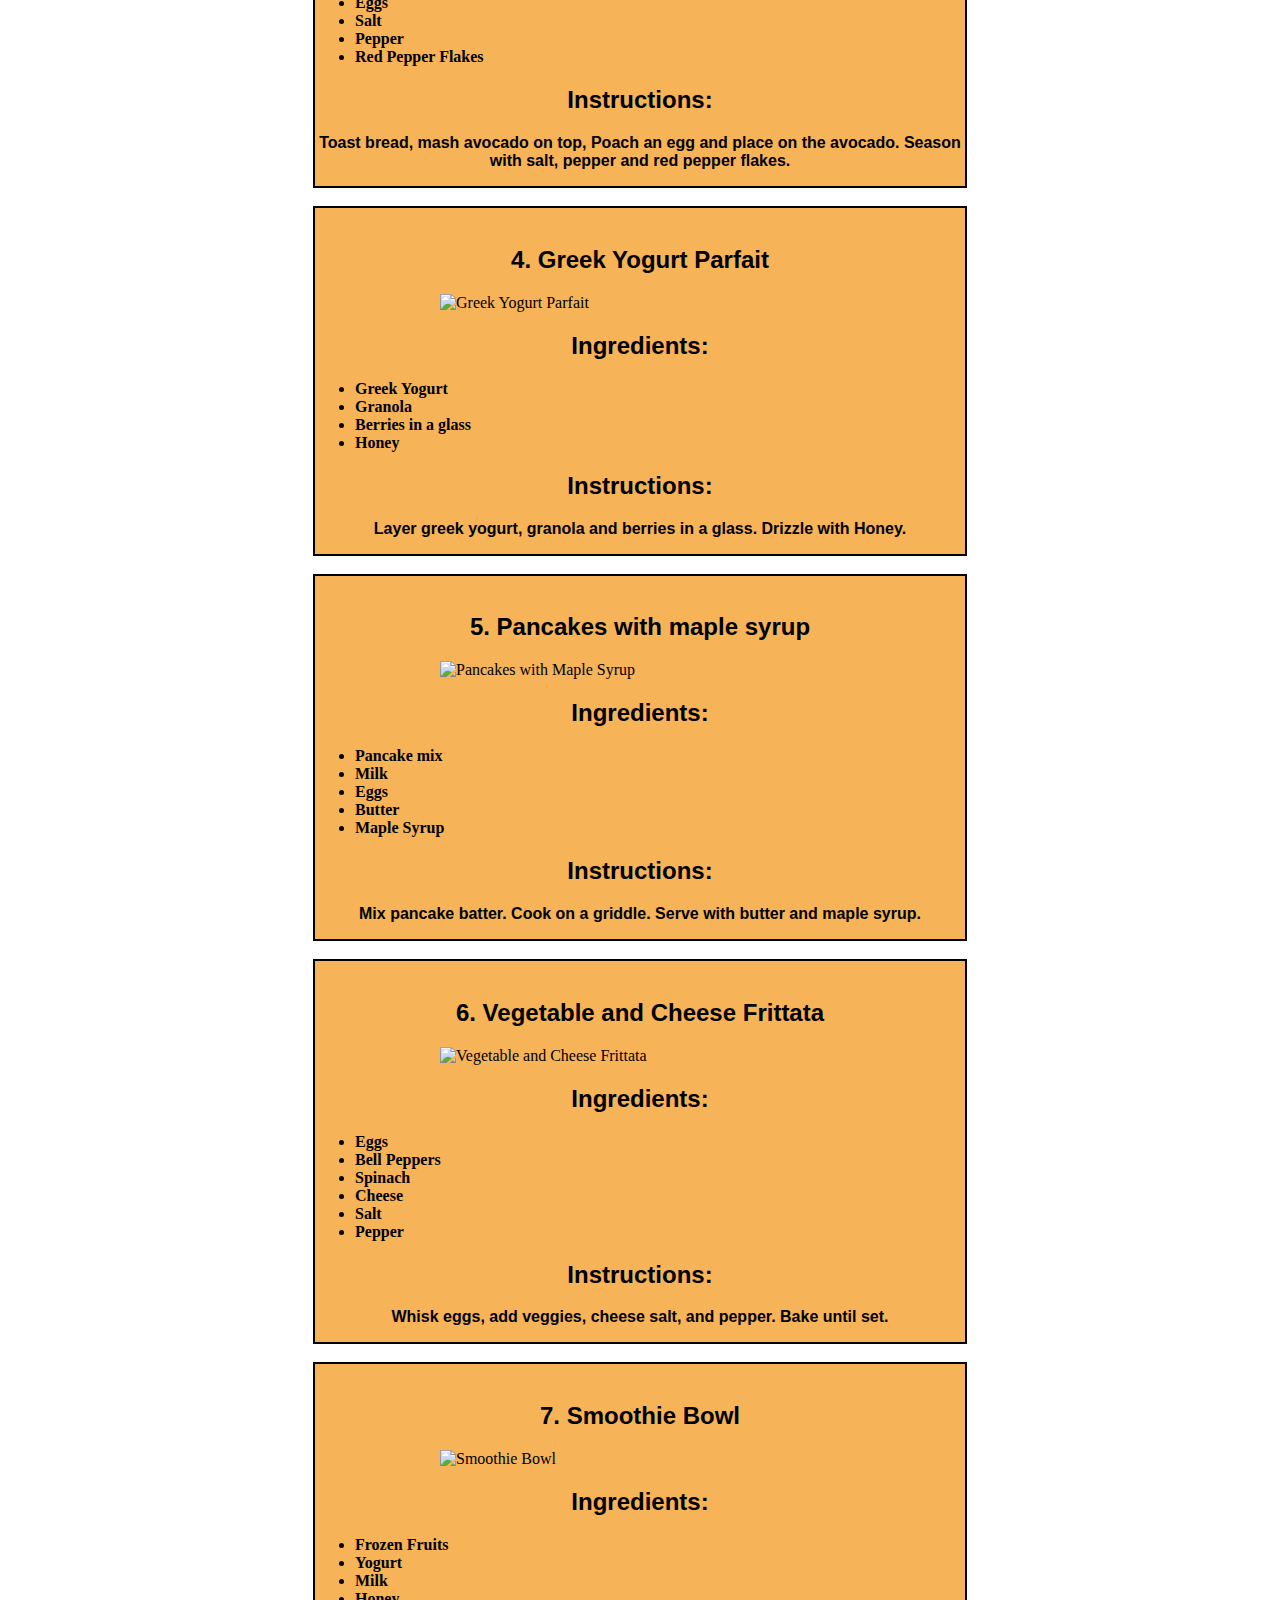
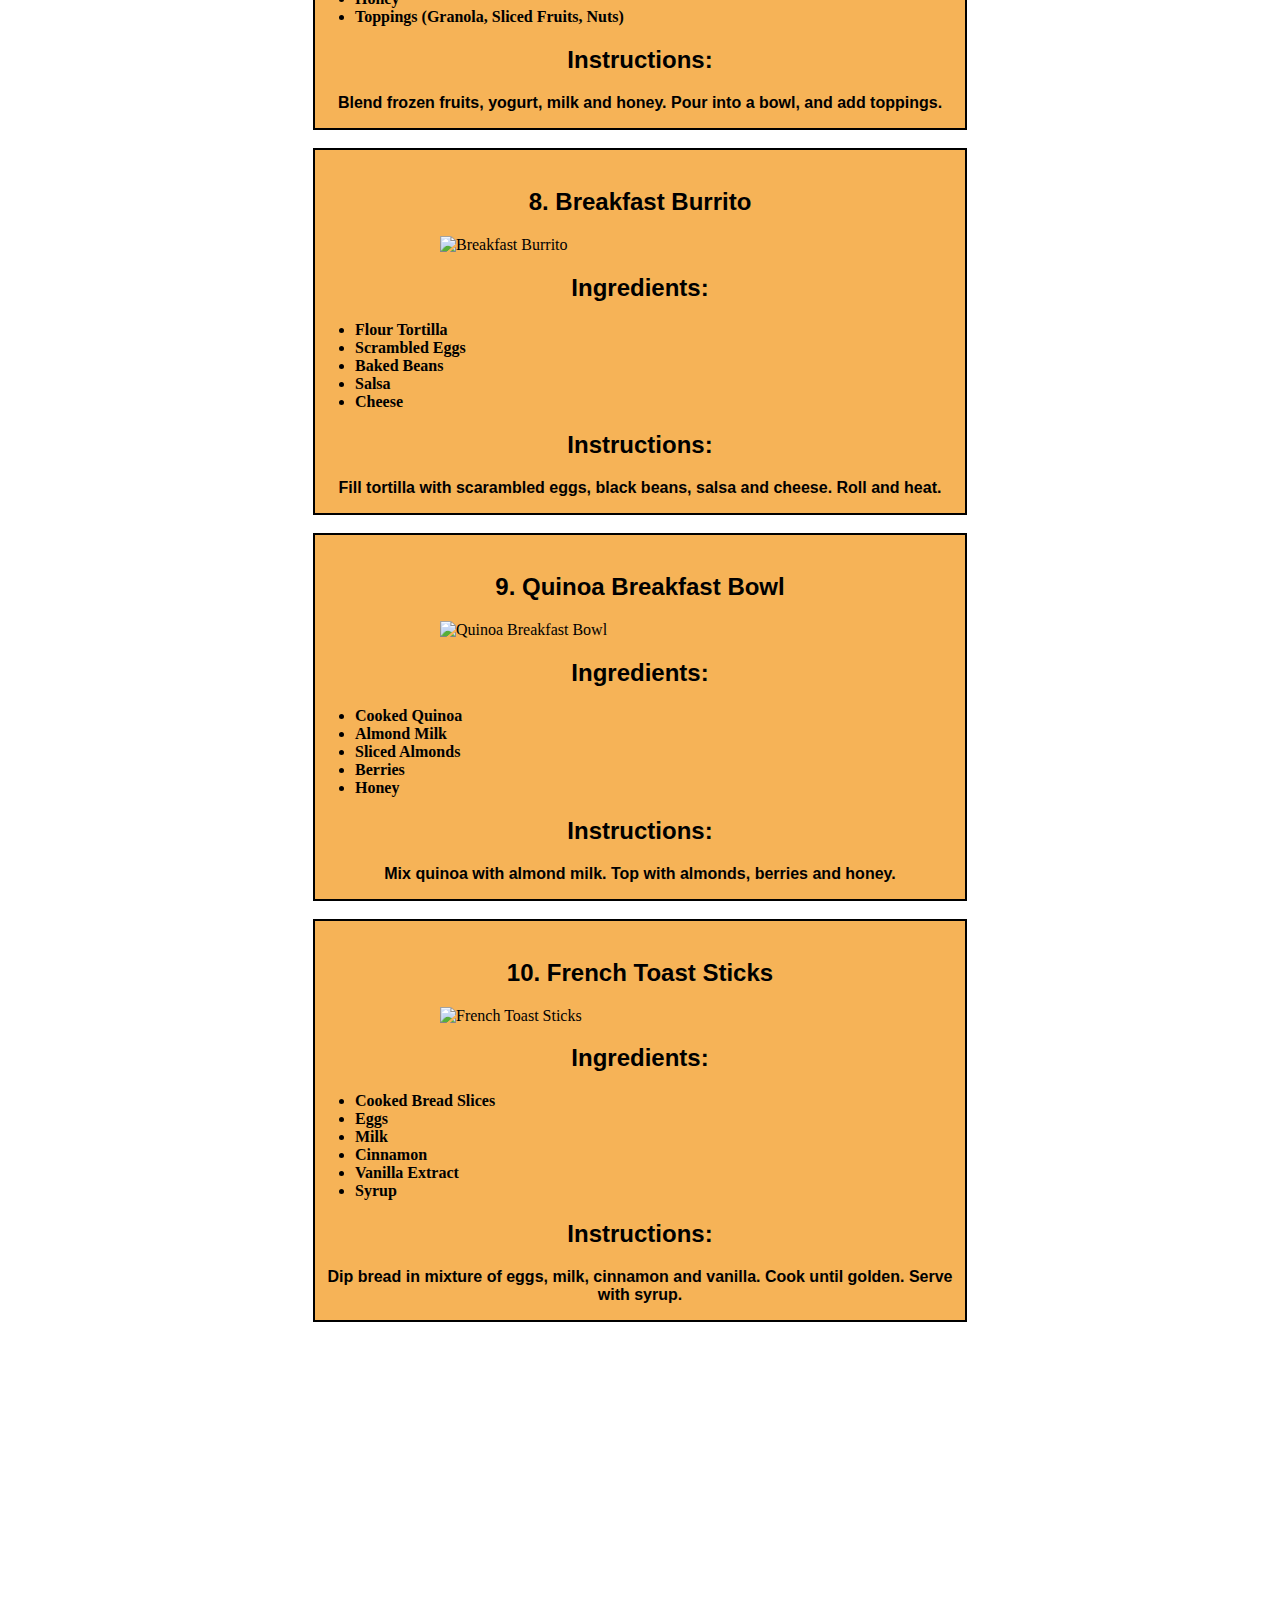
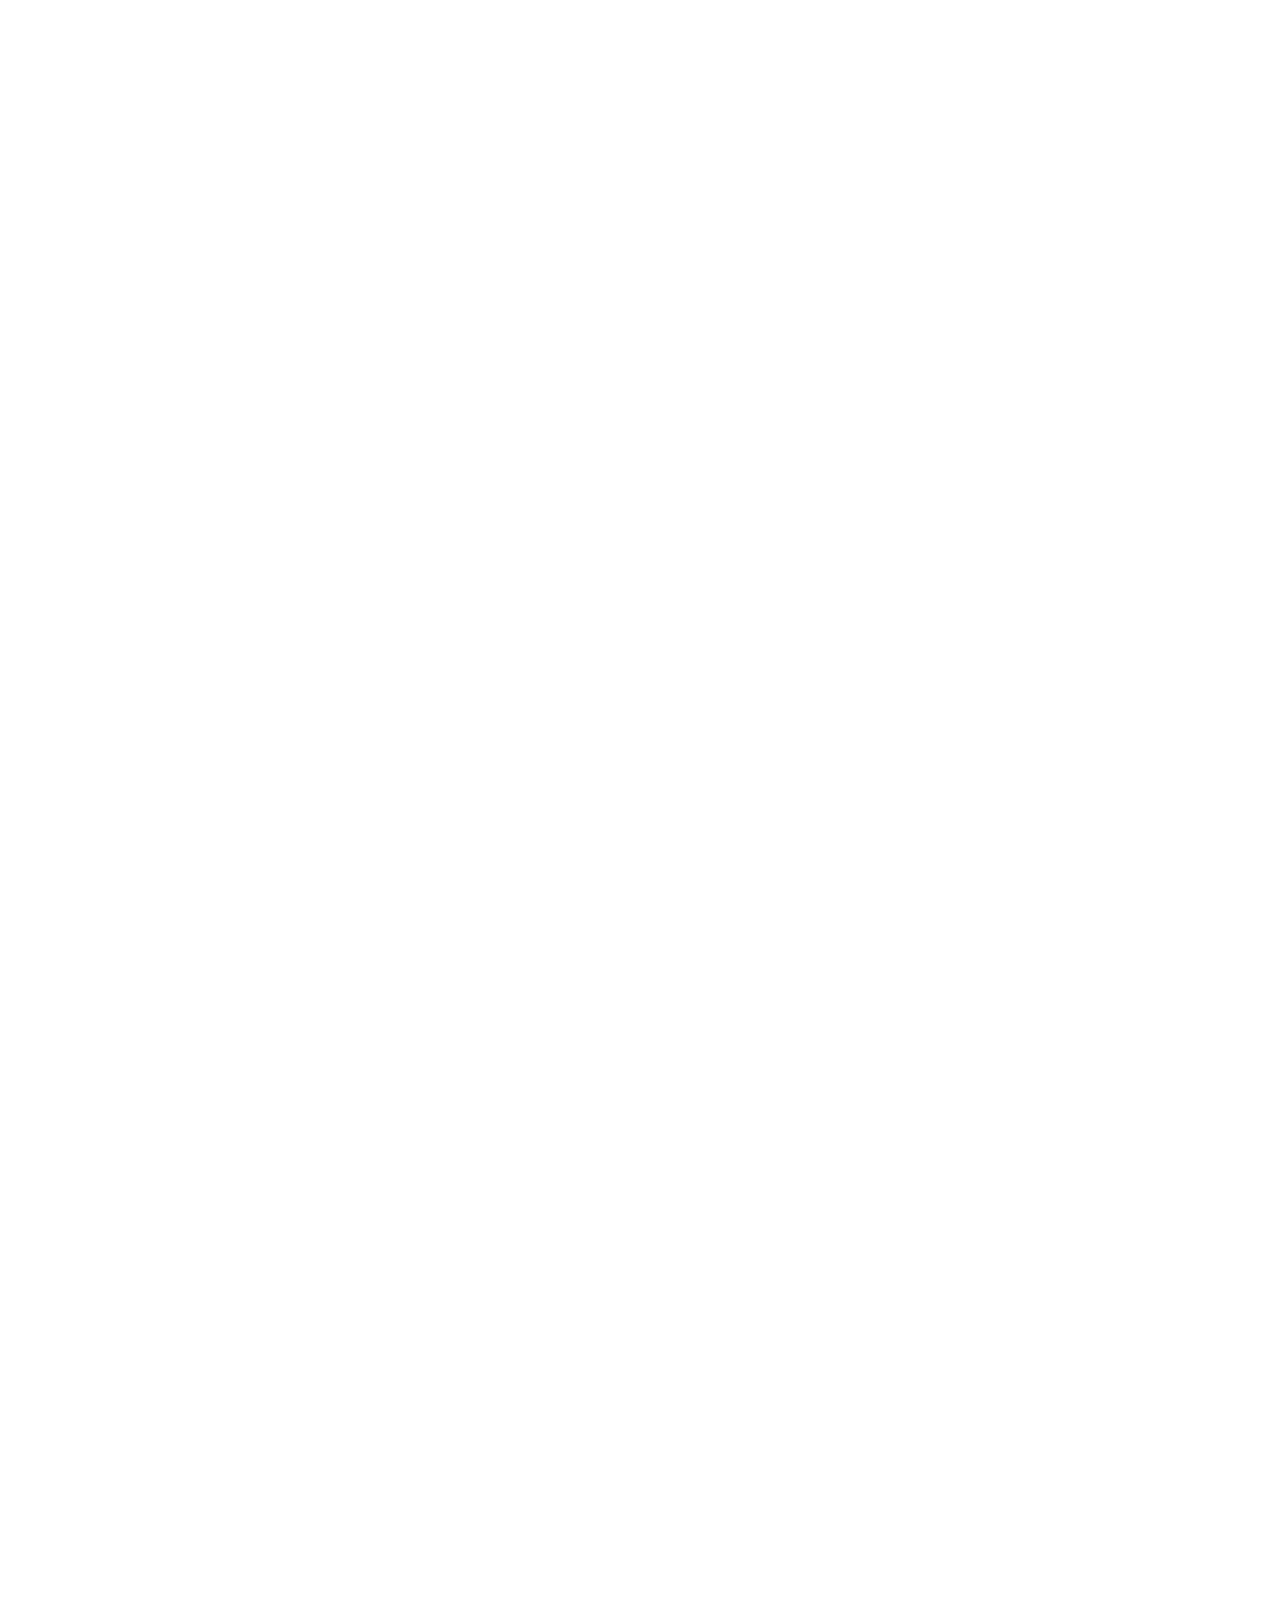
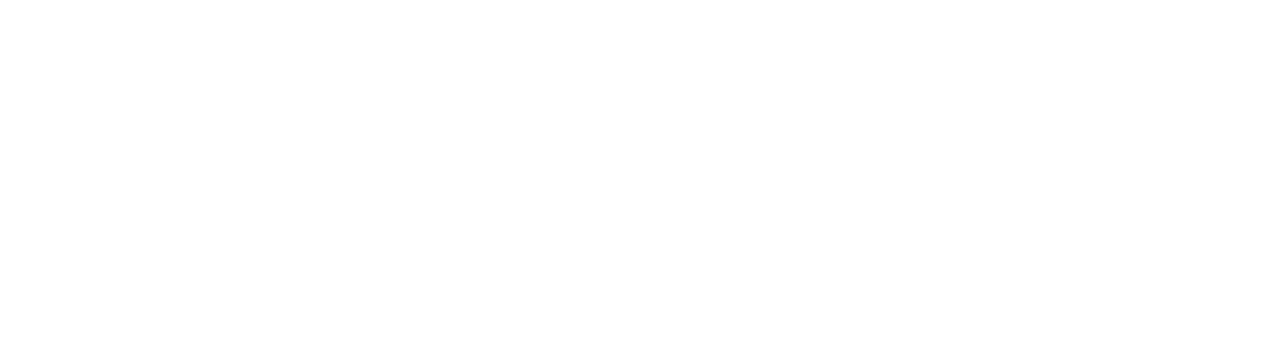
==== commit 8890e34b: "changed a few things" ====
--- a/breakfast.html
+++ b/breakfast.html
@@ -10,7 +10,7 @@
   <body>
     <div class="everythingBreakfast">
       <ul class="uList">
-        <li class="option"><a href="recipe.html">Home</a></li>
+        <li class="option"><a href="index.html">Home</a></li>
         <li class="option"><a class="active" href="breakfast.html">Breakfast</a></li>
         <li class="option"><a href="lunch.html">Lunch</a></li>
         <li class="option"><a href="dinner.html">Dinner</a></li>
--- a/css/recipe.css
+++ b/css/recipe.css
@@ -1,6 +1,38 @@
 h1, h2, h3, p{
   text-align: center;
   font-family: Arial, Helvetica, sans-serif;
+}
+#btnRaise{
+  display: none;
+
+  background-color: initial;
+  background-image: linear-gradient(-180deg, #FF7E31, #F6B357);
+  border-radius: 6px;
+  box-shadow: rgba(0, 0, 0, 0.1) 0 2px 4px;
+  color: #FFFFFF;
+  cursor: pointer;
+  display: inline-block;
+  font-size: 15px;
+  font-family: Inter,-apple-system,system-ui,Roboto,"Helvetica Neue",Arial,sans-serif;
+  height: 20px;
+  line-height: 20px;
+  outline: 0;
+  overflow: hidden;
+  padding: 0 10px;
+  pointer-events: auto;
+  position: relative;
+  text-align: center;
+  touch-action: manipulation;
+  user-select: none;
+  -webkit-user-select: none;
+  vertical-align: top;
+  white-space: nowrap;
+  width: 50px;
+  z-index: 9;
+  border: 0;
+  transition: box-shadow .2s;
+  position: fixed; 
+  top: 55px;
 }
 
 body{
@@ -291,10 +323,7 @@
   }
   .everything 
   {
-    top: 0px;
-  }
-  img{
-    width: 200px;
+    top: 20px;
   }
   .h111{
     display: none;
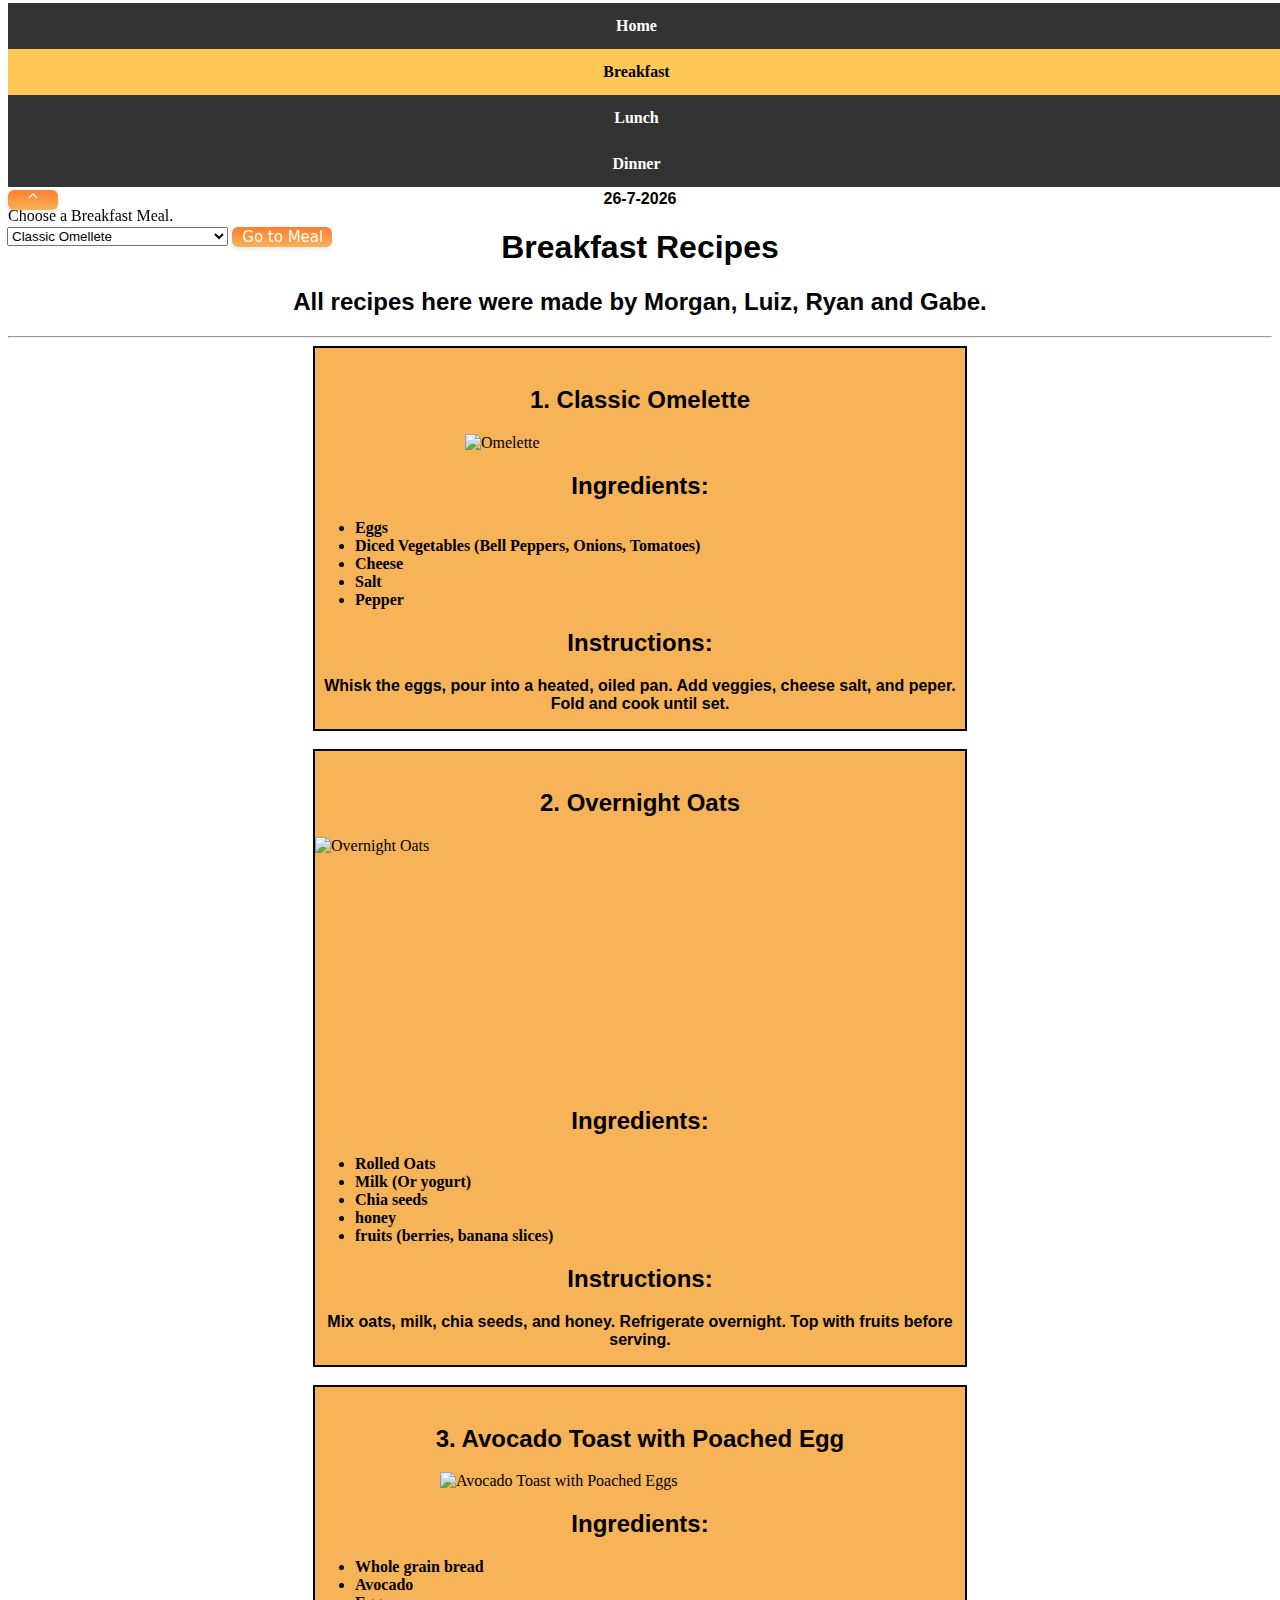
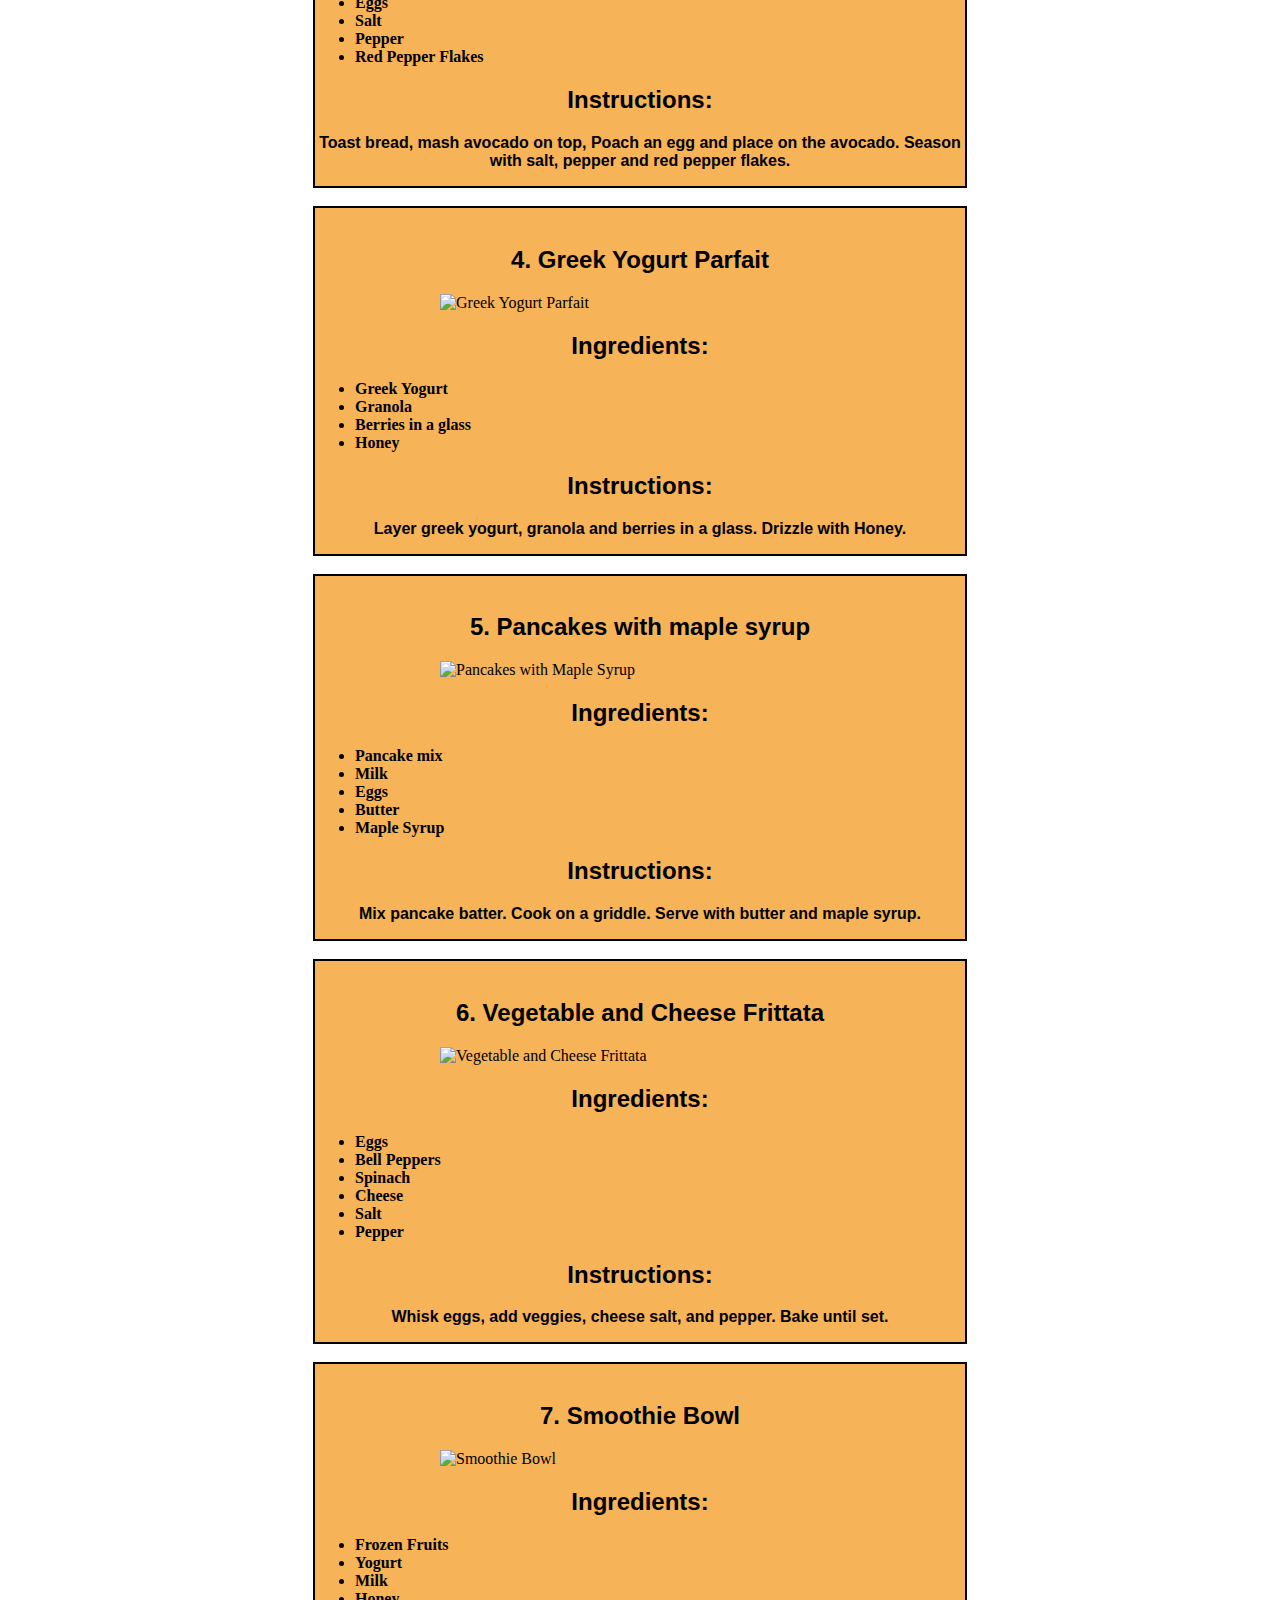
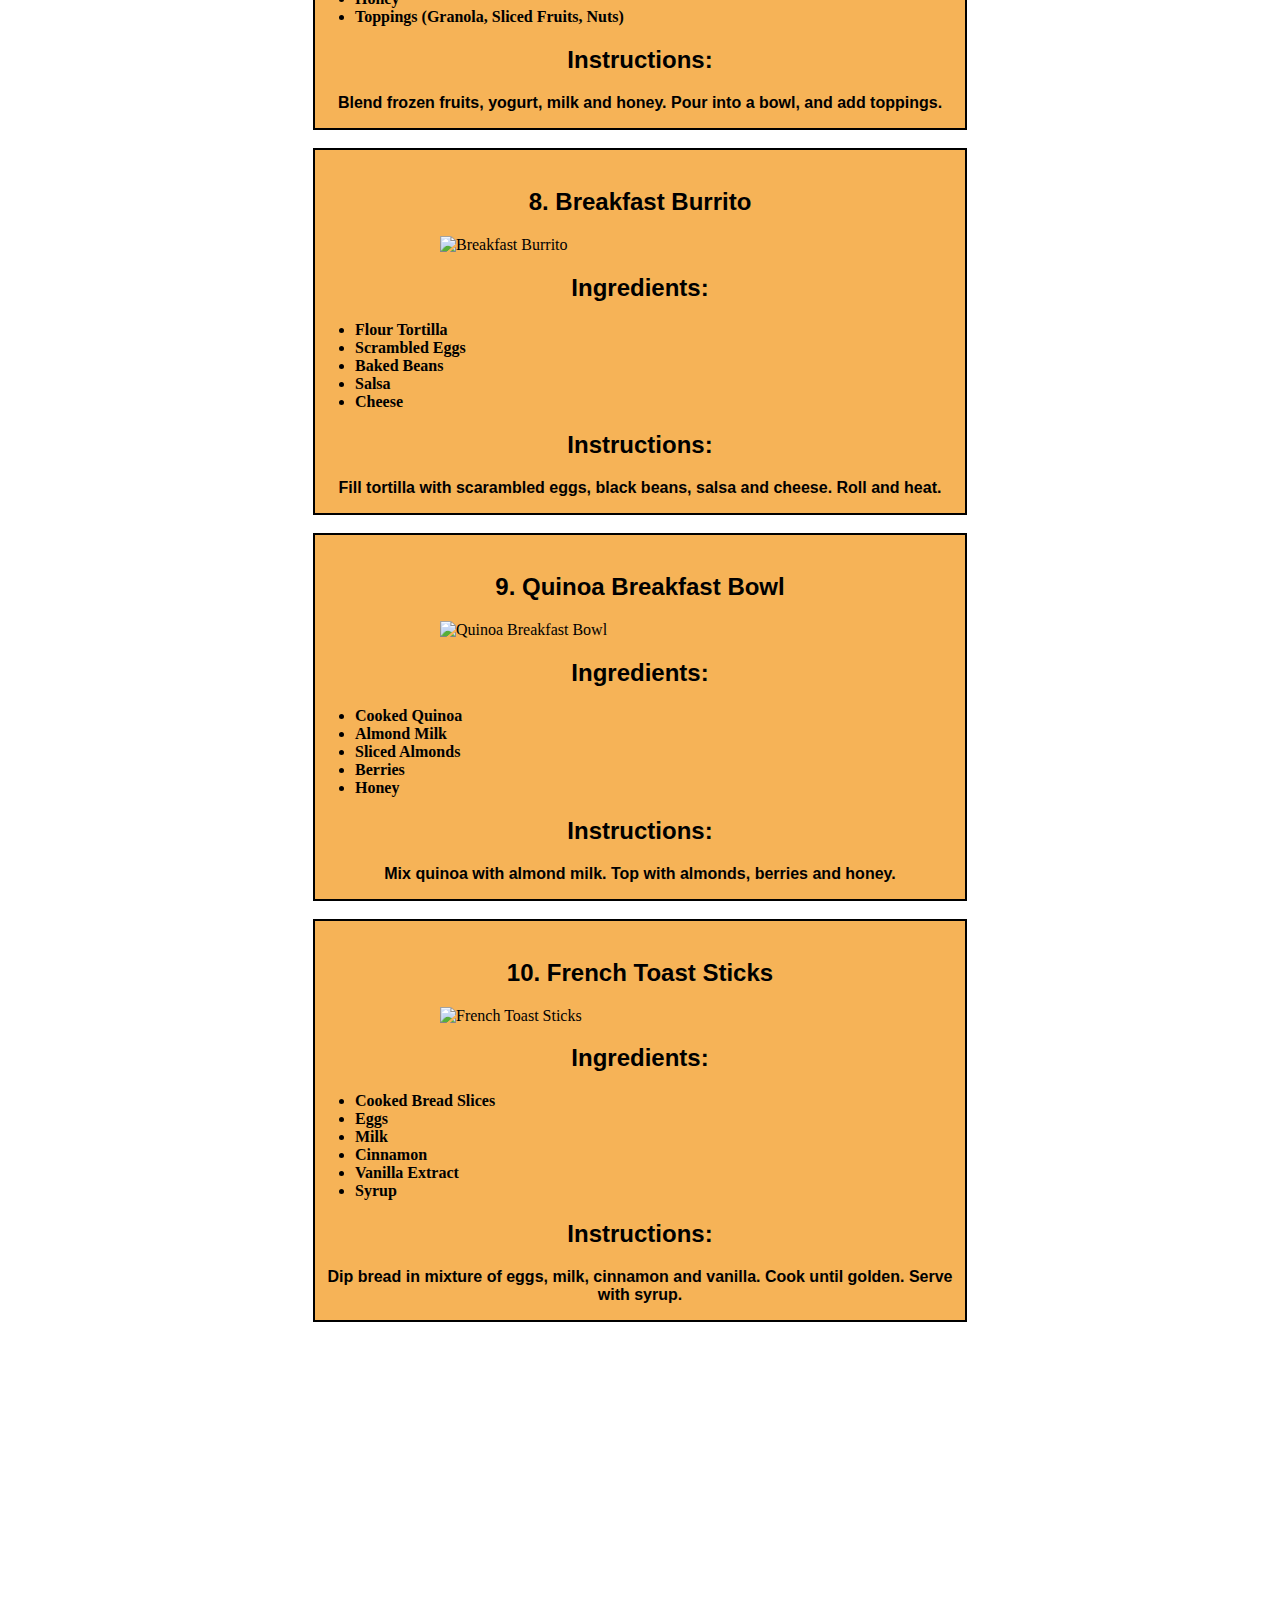
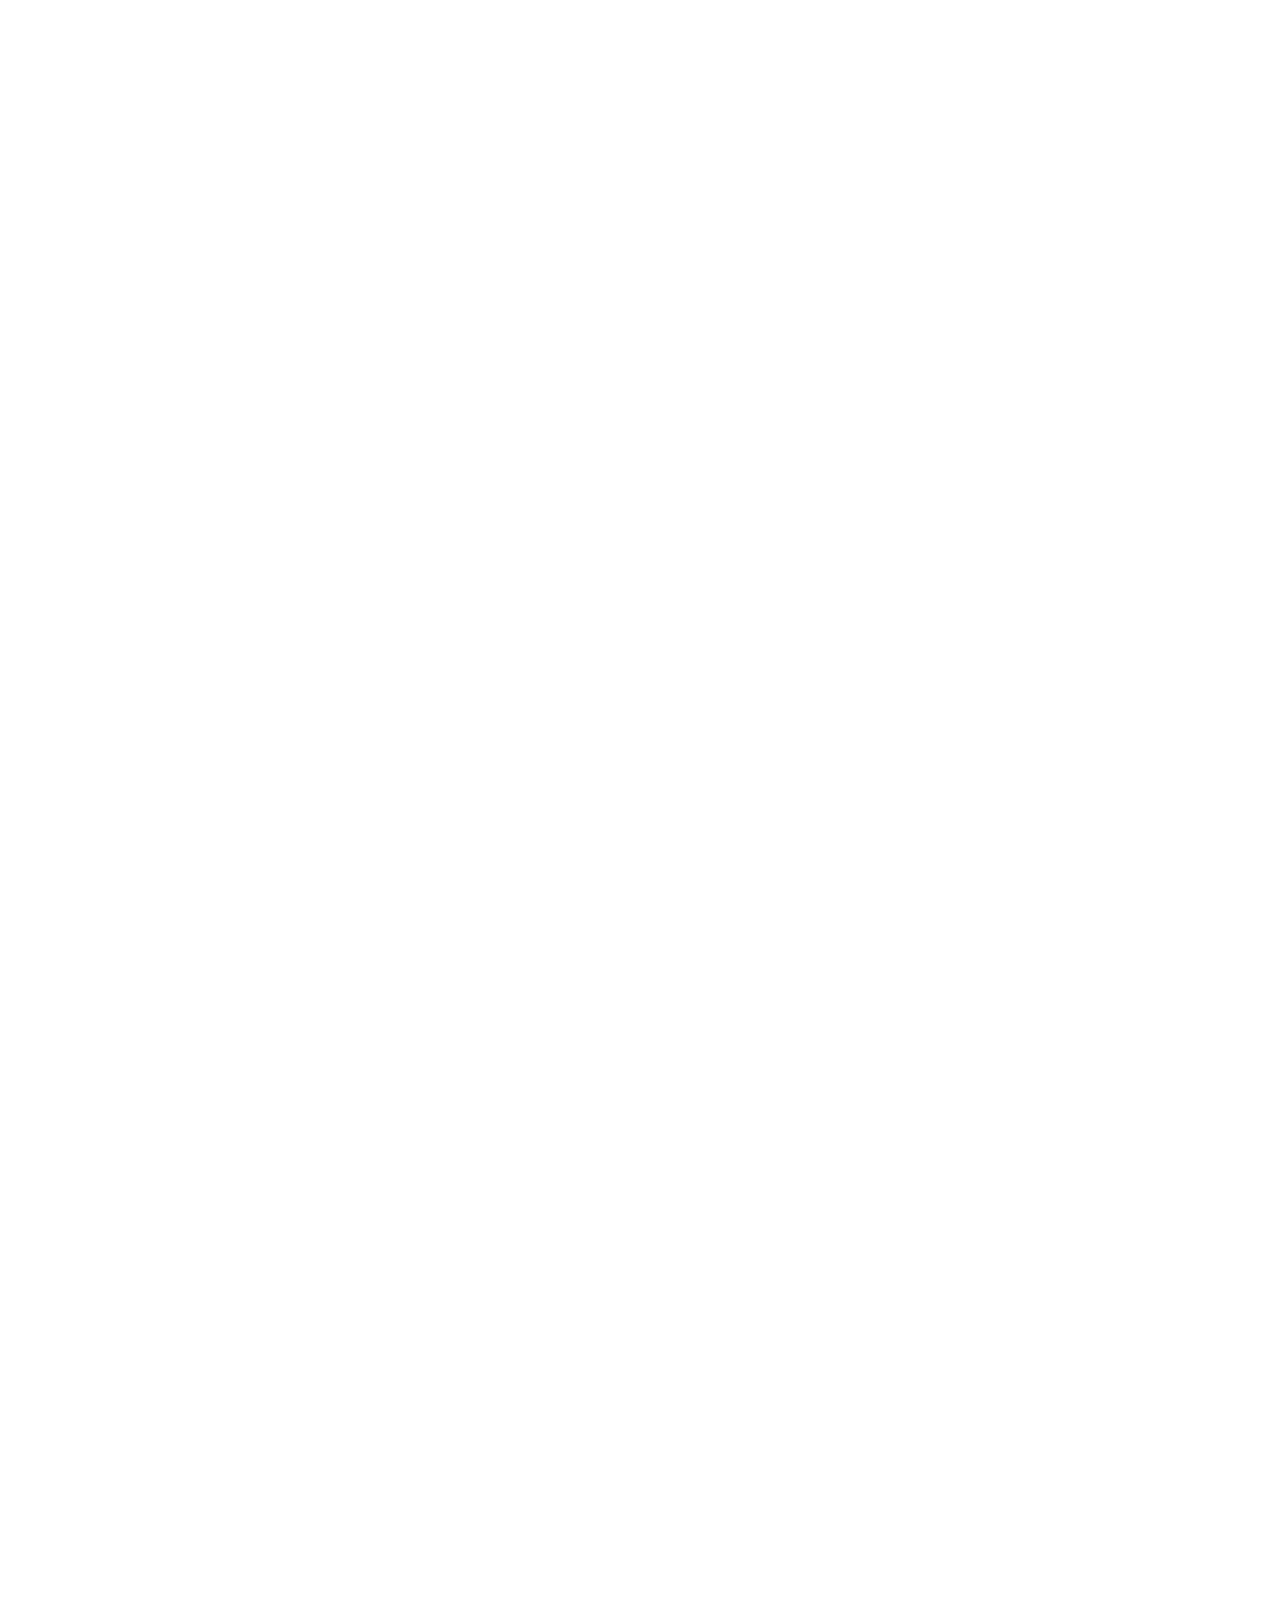
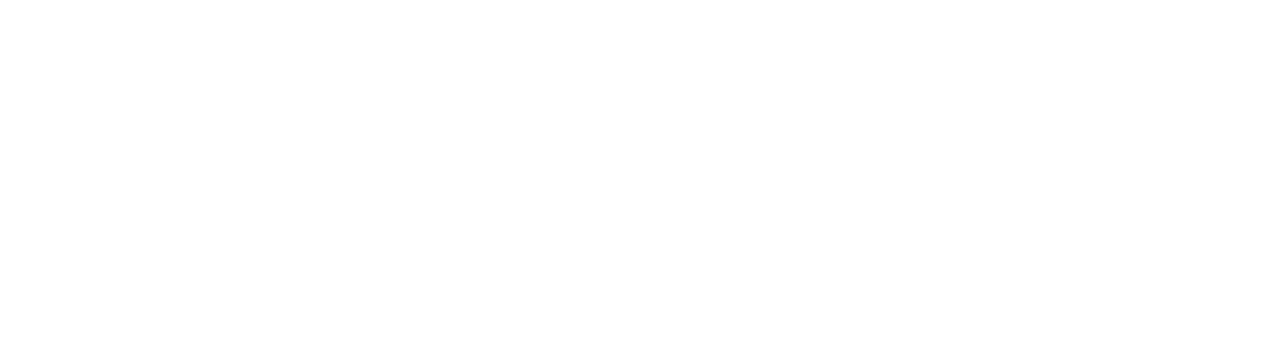
==== commit b8f0fdde: "fixed everything" ====
--- a/breakfast.html
+++ b/breakfast.html
@@ -1,7 +1,7 @@
 <!DOCTYPE HTML>
 <html lang="en">
   <head>
-    <meta name="viewport" content="width=device-width, initial-scale=1, minimum-scale=1" />
+    <meta name="viewport" content="width=device-width, initial-scale=1, minimum-scale=1">
     <title> Breakfast Recipes</title>
     <script src="JavaScript/recipe.js"> </script>
     <link href="css/recipe.css" rel="stylesheet">
@@ -9,14 +9,17 @@
 
   <body>
     <div class="everythingBreakfast">
-      <ul class="uList">
-        <li class="option"><a href="index.html">Home</a></li>
-        <li class="option"><a class="active" href="breakfast.html">Breakfast</a></li>
-        <li class="option"><a href="lunch.html">Lunch</a></li>
-        <li class="option"><a href="dinner.html">Dinner</a></li>
-      </ul>
+      <div id="tabs">
+        <ul class="uList">
+          <li class="option"><a href="index.html">Home</a></li>
+          <li class="option"><a class="active" href="breakfast.html">Breakfast</a></li>
+          <li class="option"><a href="lunch.html">Lunch</a></li>
+          <li class="option"><a href="dinner.html">Dinner</a></li>
+        </ul>
+      </div>
       <img class="newTite logoRelative" src="https://th.bing.com/th/id/OIG._FYkns_lUbLApz_NJAno?w=1024&h=1024&rs=1&pid=ImgDetMain" width="100" alt="Breakfast Sign">
 
+      <button id="btnRaise" onclick="raise()">^</button>
       <p id="date"></p>  
 
       <h1> Breakfast Recipes</h1>
--- a/css/recipe.css
+++ b/css/recipe.css
@@ -3,8 +3,6 @@
   font-family: Arial, Helvetica, sans-serif;
 }
 #btnRaise{
-  display: none;
-
   background-color: initial;
   background-image: linear-gradient(-180deg, #FF7E31, #F6B357);
   border-radius: 6px;
@@ -44,17 +42,24 @@
 margin:auto;
 display: block;
 }
-.dropDownFollow
-{
-  position: fixed;
-  top: 54px;
+#Recipes
+{
+  position: fixed;
+  margin-top: 25px;
   left: 8px;
 }
-
+.dropDownFollow{ 
+  position: fixed;
+  top: 80px;
+  left: 8px;
+}
+#tabs{
+  z-index: 2;
+}
 .newTite{
   position: fixed;
   margin-left: 1650px;
-  z-index: 100000;
+  z-index: 1;
 }
 .logoRelative
 {
@@ -298,9 +303,13 @@
   position: fixed;
   top: 75px;
   left: 7px;
-}@media screen and (max-width: 1775px){
+}
+@media screen and (max-width: 1775px){
   .logoRelative{
     display: none;
+  }
+  #btnRaise {
+    top: 190px;
   }
   .bronco 
     {
@@ -337,9 +346,12 @@
   {
     margin-top: 300px;
   }
-  .dropDownFollow, #Recipes
+  #Recipes{
+    margin-top: 152px;
+  }
+  .dropDownFollow
   {
-    margin-top: 140px;
+    margin-top: 127px;
   }
 }
 #mealChoice, #mealChoice2, #mealChoice3{
